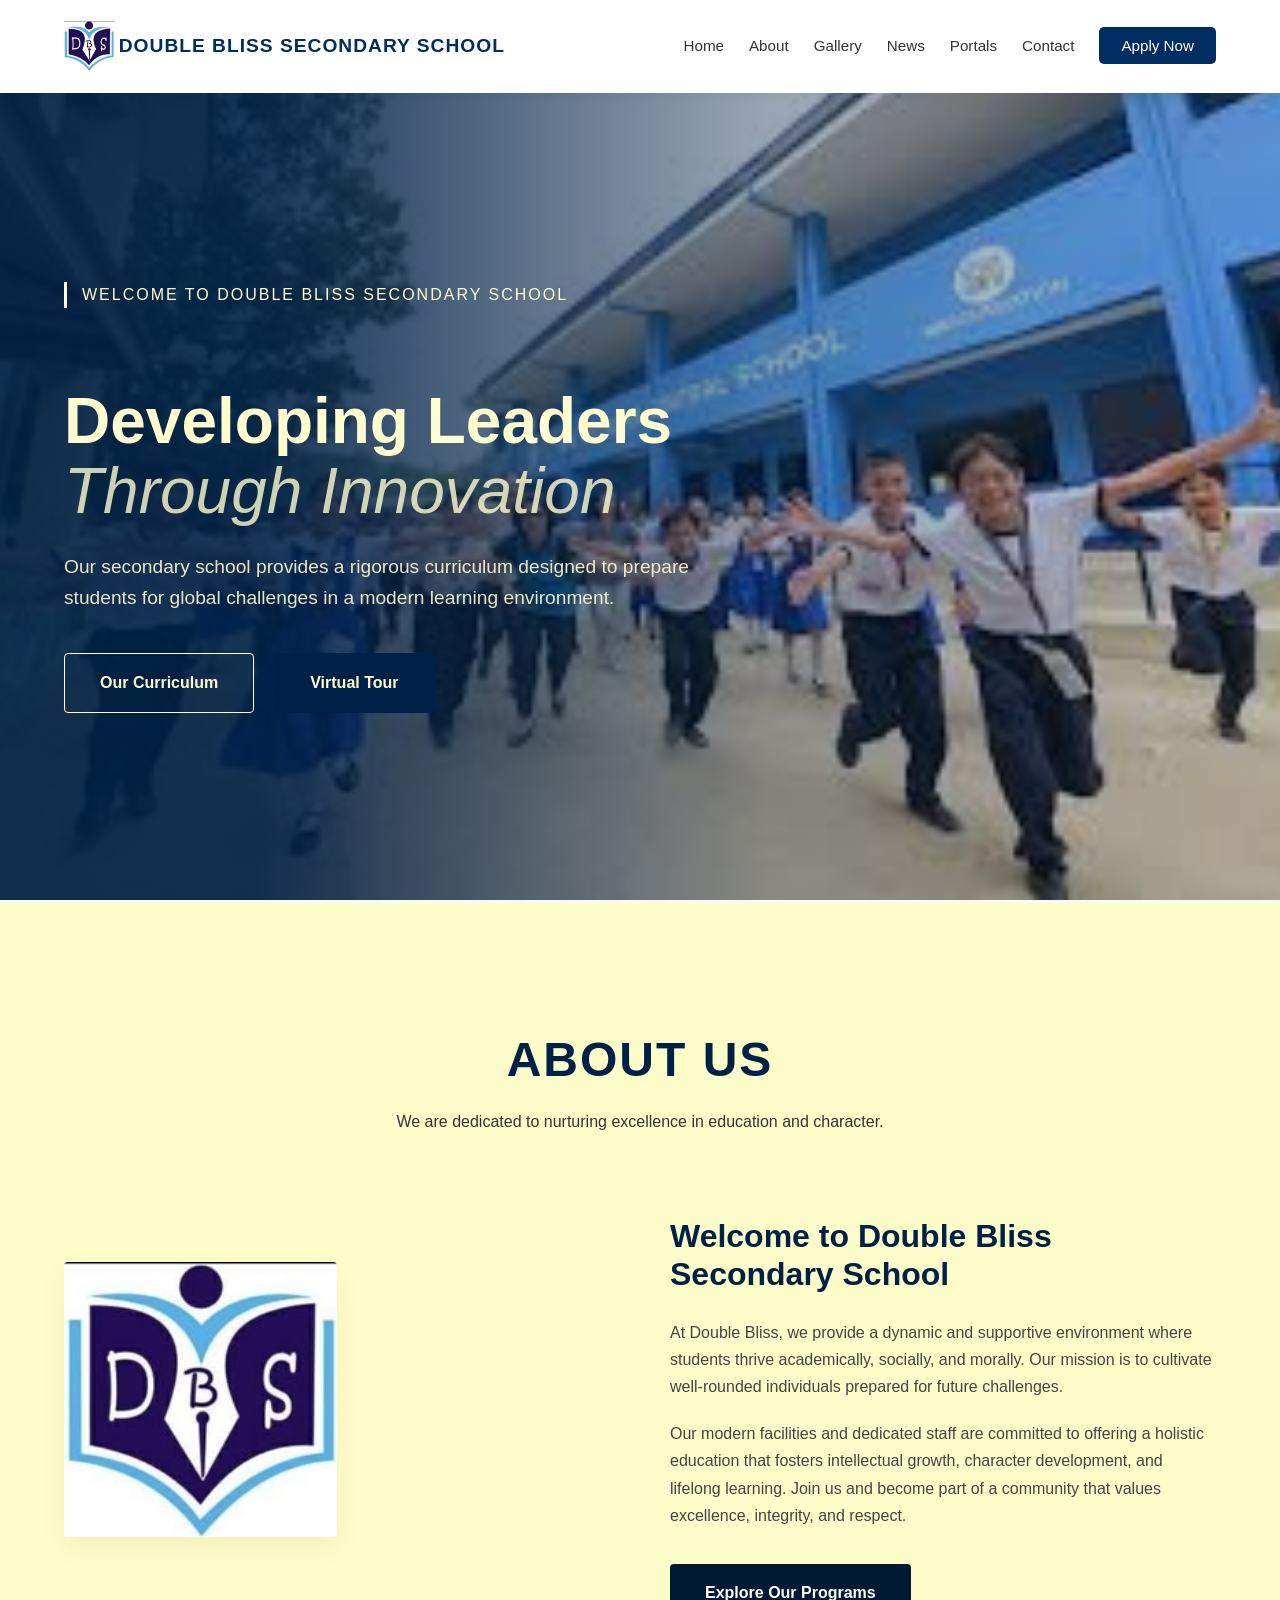
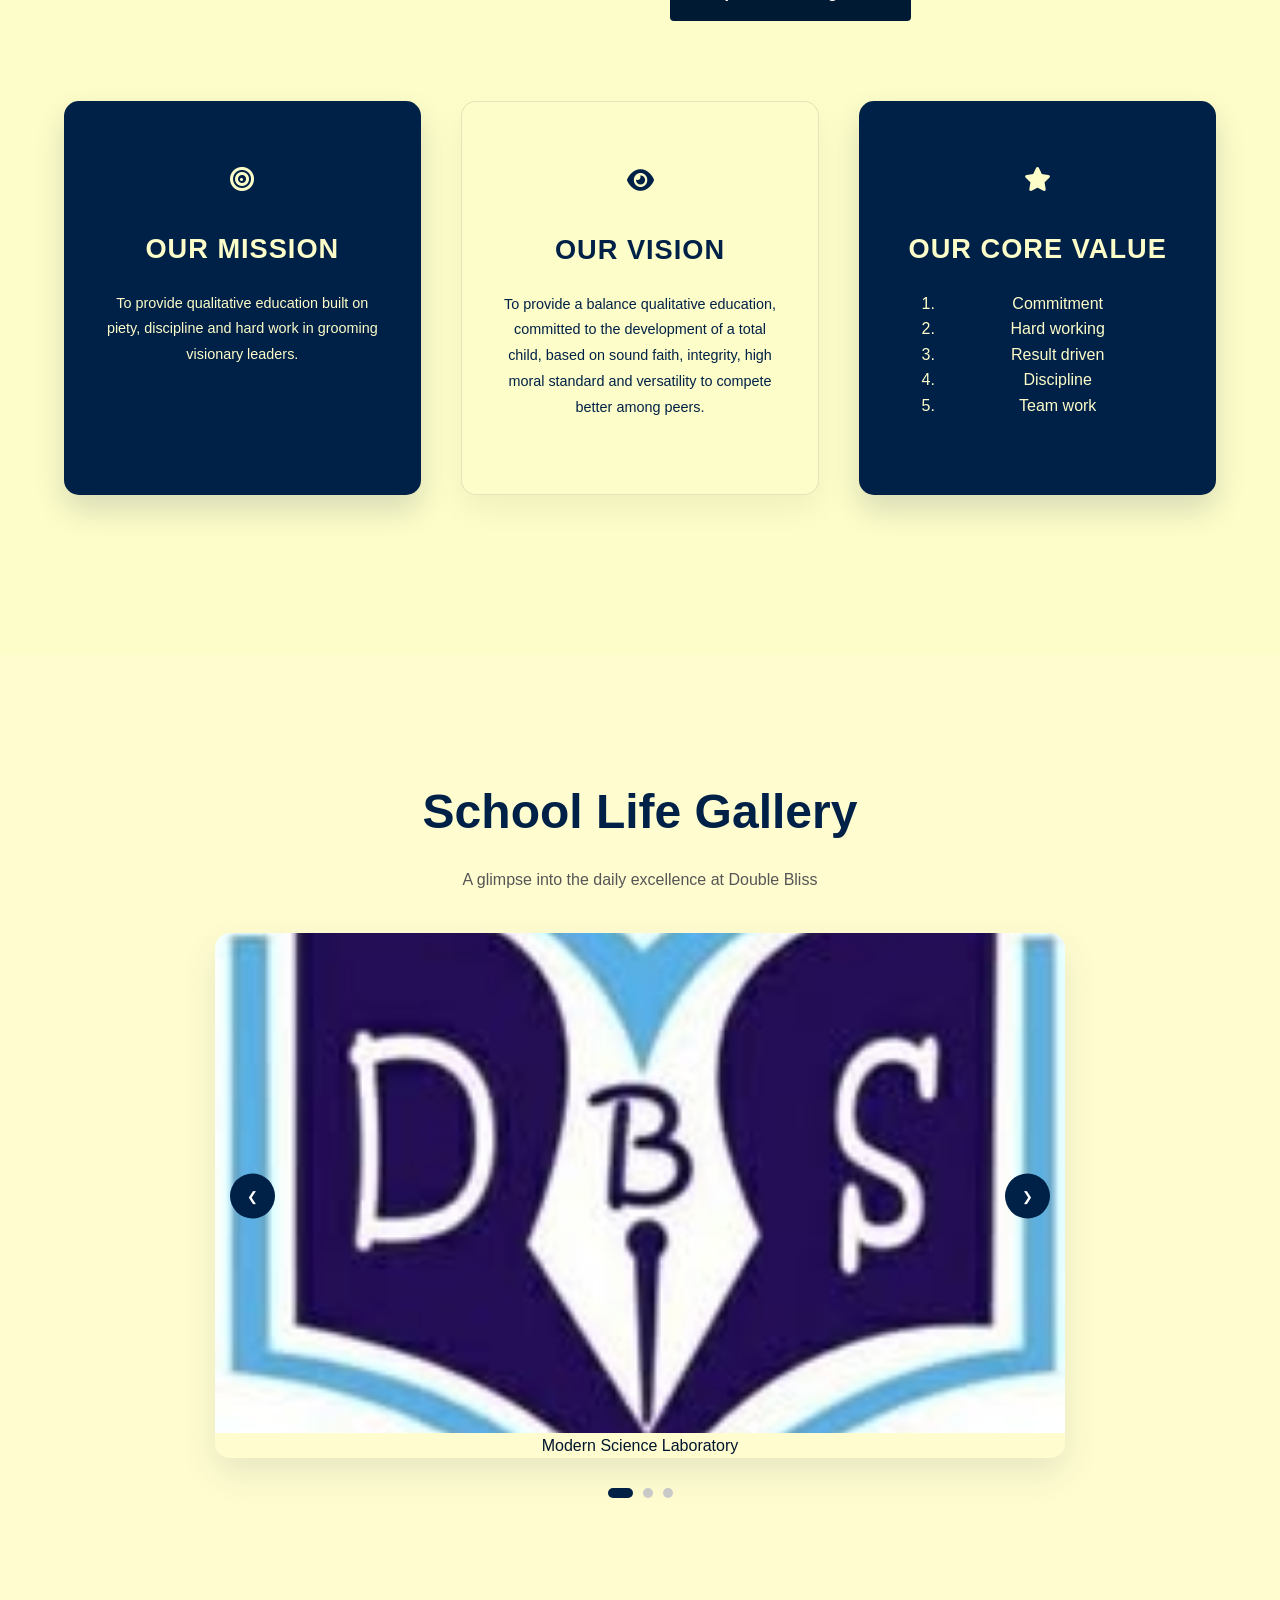
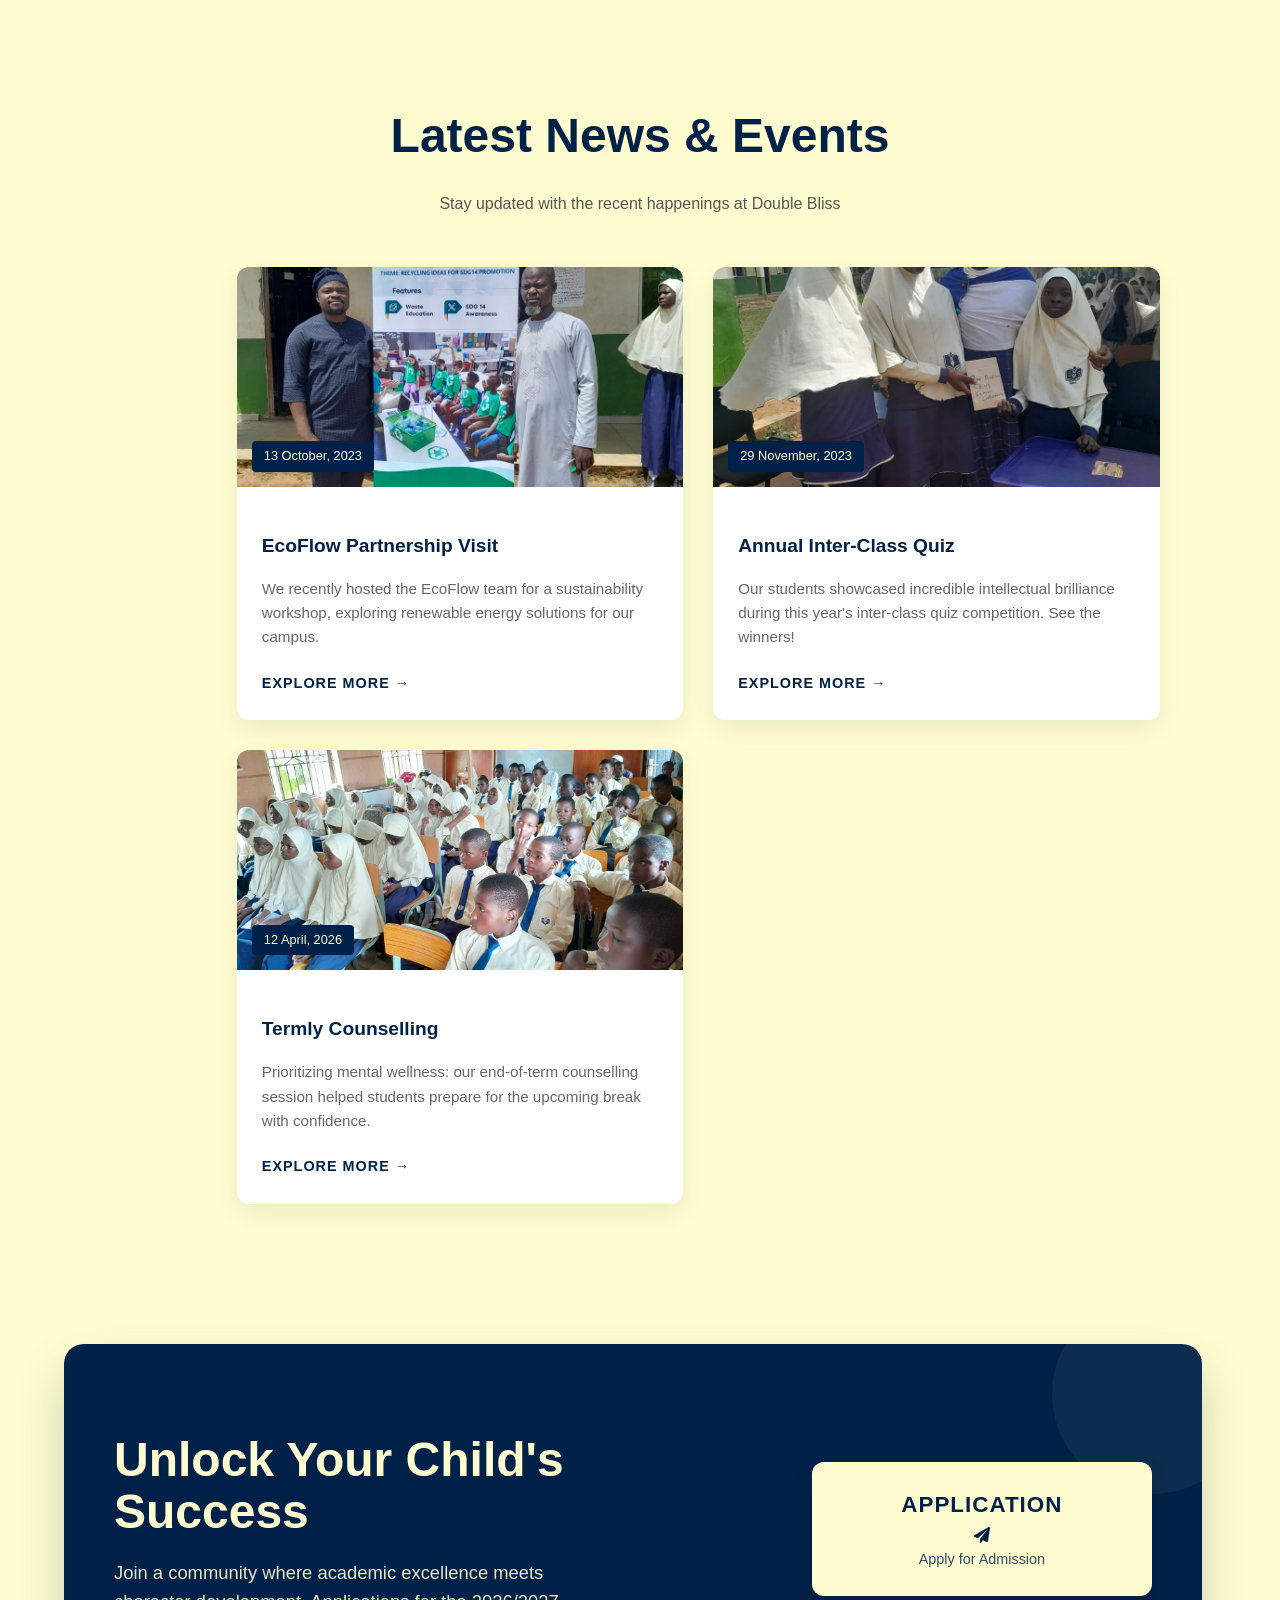
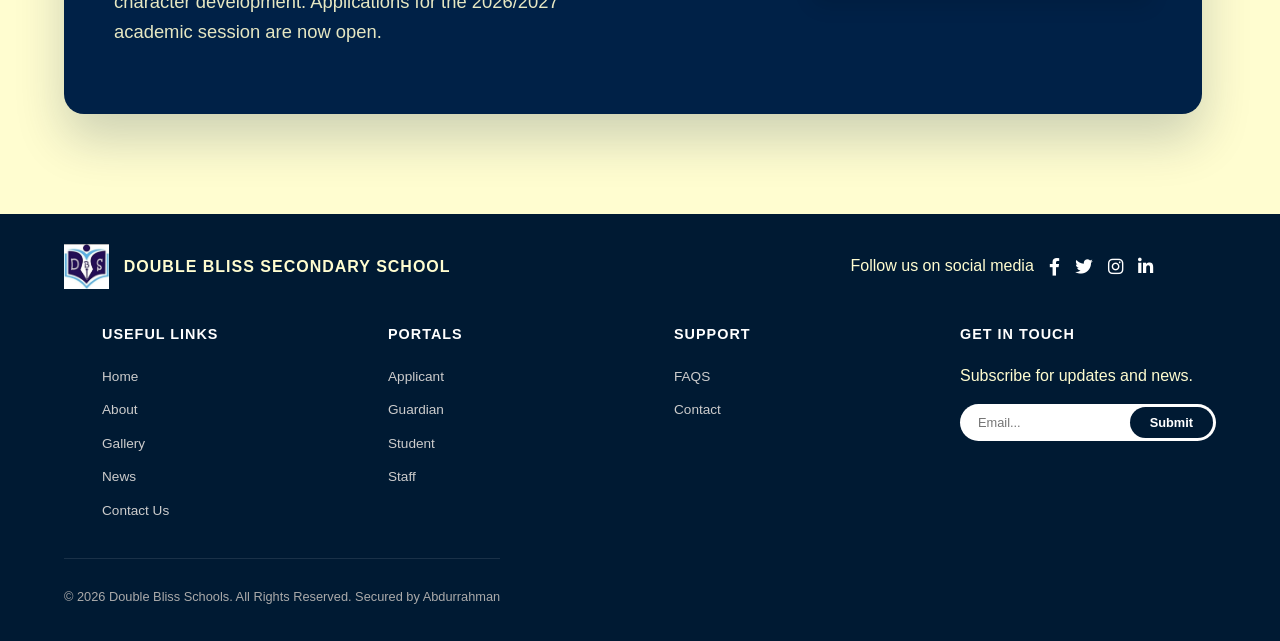
==== index.html @ 87b7193d "Refactor index.html structure and content Updated the HTML structure and content for the Double Blis" ====
<!DOCTYPE html>
<html lang="en">

<head>
    <meta charset="UTF-8">
    <meta name="viewport" content="width=device-width, initial-scale=1.0">
    <title>Double Bliss Secondary School</title>
    <link rel="shortcut icon" href="dbs-logo.jpg" type="image/x-icon">
    <link rel="stylesheet" href="style.css">
    <link rel="stylesheet" href="responsive.css">
    <link rel="stylesheet" href="https://cdnjs.cloudflare.com/ajax/libs/font-awesome/6.0.0/css/all.min.css">
</head>

<body>
    <div id="preloader">
    <div class="loader-content">
        <div class="logo-wrapper">
            <div class="loader-circle"></div>
            <img src="dbs-logo.png" alt="Double Bliss Logo" class="loader-logo">
        </div>
        <div class="loader-line"></div>
    </div>
    </div>
</div>
    <header class="main-header">
        <nav class="container">
            <div class="menu-toggle" id="mobile-menu">
                <i class="fas fa-bars"></i>
            </div>
            <div class="brand">
                <img src="dbs-logo.jpg" alt="School Logo" class="logo">
                <h1 class="school-name">DOUBLE BLISS SECONDARY SCHOOL</h1>
            </div>
            <ul class="nav-links">
                <li><a href="index.html">Home</a></li>
                <li><a href="about.html">About</a></li>
                <li><a href="gallery.html">Gallery</a></li>
                <li><a href="news.html">News</a></li>
                <li class="dropdown">
                    <a href="#" class="dropbtn">Portals <i class="arrow-down"></i></a>
                    <ul class="dropdown-content">
                        <li><a href="404.html">Student Portal</a></li>
                        <li><a href="404.html">Staff Portal</a></li>
                        <li><a href="404.html">Guardian Portal</a></li>
                    </ul>
                </li>
                <li><a href="contact.html">Contact</a></li>
                <li><a href="apply.html" class="apply-btn">Apply Now</a></li>
            </ul>
        </nav>
    </header>

    <section class="home-hero">
        <div class="hero-container">
            <div class="hero-text">
                <span class="sub-title">Welcome to Double Bliss Secondary School</span>
                <h1>Developing Leaders <br> <span>Through Innovation</span></h1>
                <p>Our secondary school provides a rigorous curriculum designed to prepare students for global
                    challenges in a modern learning environment.</p>
                <div class="hero-btns">
                    <a href="#" class="btn-outline">Our Curriculum</a>
                    <a href="#" class="btn-navy">Virtual Tour</a>
                </div>
            </div>
        </div>
    </section>

    <section class="about-section">
        <div class="about-header">
            <h2 class="about-title">ABOUT US</h2>
            <p class="about-tagline">We are dedicated to nurturing excellence in education and character.</p>
        </div>
        <div class="container">
            <div class="about-body">
                <div class="about-image-box">
                    <img src="dbs-logo.jpg" alt="Secondary School Campus" class="about-photo">
                </div>
                <div class="about-description">
                    <h3>Welcome to Double Bliss Secondary School</h3>
                    <p>At Double Bliss, we provide a dynamic and supportive environment where students thrive
                        academically, socially, and morally. Our mission is to cultivate well-rounded individuals
                        prepared for future challenges.</p>
                    <p>Our modern facilities and dedicated staff are committed to offering a holistic education that
                        fosters intellectual growth, character development, and lifelong learning. Join us and become
                        part of a community that values excellence, integrity, and respect.</p>
                    <a href="about.html" class="btn-explore-programs">Explore Our Programs</a>
                </div>
            </div>
        </div>

        <div class="mission-vision-wrapper">
            <div class="container">
                <div class="mv-grid">
                    <div class="mv-card mission">
                        <div class="mv-icon">
                            <i class="fas fa-bullseye"></i>
                        </div>
                        <h3>Our Mission</h3>
                        <p>To provide qualitative education built on piety, discipline and hard work
                            in grooming visionary leaders.</p>
                    </div>
                    <div class="mv-card vision">
                        <div class="mv-icon">
                            <i class="fas fa-eye"></i>
                        </div>
                        <h3>Our Vision</h3>
                        <p>
                            To provide a balance qualitative education, committed to the development of a total child,
                            based on sound faith, integrity, high moral standard and versatility to compete better
                            among peers.
                        </p>
                    </div>
                    <div class="mv-card core-value">
                        <div class="mv-icon">
                            <i class="fas fa-star"></i>
                        </div>
                        <h3>Our Core Value</h3>
                        <p>
                        <ol>
                            <li>Commitment</li>
                            <li>Hard working</li>
                            <li>Result driven</li>
                            <li>Discipline</li>
                            <li>Team work</li>
                        </ol>
                        </p>
                    </div>
                </div>
            </div>
        </div>
    </section>

    <section class="gallery-slider-wrapper">
        <div class="gallery-header">
            <h2>School Life Gallery</h2>
            <p>A glimpse into the daily excellence at Double Bliss</p>
        </div>
        <div class="container">
            <div class="slider-container">
                <button class="slider-btn prev" id="prevBtn">&#10094;</button>
                <button class="slider-btn next" id="nextBtn">&#10095;</button>
                <div class="slider-track">
                    <div class="slide-item">
                        <img src="dbs-logo.jpg" alt="Science Lab">
                        <div class="slide-caption">Modern Science Laboratory</div>
                    </div>
                    <div class="slide-item">
                        <img src="dbs-logo.jpg" alt="Library">
                        <div class="slide-caption">Well-Equipped Resource Center</div>
                    </div>
                    <div class="slide-item">
                        <img src="dbs-logo.jpg" alt="Science Lab">
                        <div class="slide-caption">Modern Science Laboratory</div>
                    </div>
                    <div class="slide-item">
                        <img src="dbs-logo.jpg" alt="Science Lab">
                        <div class="slide-caption">Modern Science Laboratory</div>
                    </div>
                    <div class="slide-item">
                        <img src="dbs-logo.jpg" alt="Science Lab">
                        <div class="slide-caption">Modern Science Laboratory</div>
                    </div>
                </div>
            </div>
        </div>
        <div class="slider-dots">
            <span class="dot active"></span>
            <span class="dot"></span>
            <span class="dot"></span>
        </div>
    </section>

    <section class="news-section">
        <div class="news-header">
            <h2>Latest News & Events</h2>
            <p>Stay updated with the recent happenings at Double Bliss</p>
        </div>
        <div class="container">
            <div class="news-grid">
                <div class="news-card">
                    <div class="news-image">
                        <img src="ecoflow-visit.jpg" alt="EcoFlow Visit">
                        <span class="news-date">13 October, 2023</span>
                    </div>
                    <div class="news-content">
                        <h3>EcoFlow Partnership Visit</h3>
                        <p>We recently hosted the EcoFlow team for a sustainability workshop, exploring renewable energy
                            solutions for our campus.</p>
                        <a href="news-single.html" class="news-btn">Explore More</a>
                    </div>
                </div>
                <div class="news-card">
                    <div class="news-image">
                        <img src="quiz-comp.jpg" alt="Quiz Competition">
                        <span class="news-date">29 November, 2023</span>
                    </div>
                    <div class="news-content">
                        <h3>Annual Inter-Class Quiz</h3>
                        <p>Our students showcased incredible intellectual brilliance during this year's inter-class quiz
                            competition. See the winners!</p>
                        <a href="news-single-quiz.html" class="news-btn">Explore More</a>
                    </div>
                </div>
                <div class="news-card">
                    <div class="news-image">
                        <img src="counselling.jpg" alt="Counselling Session">
                        <span class="news-date">12 April, 2026</span>
                    </div>
                    <div class="news-content">
                        <h3>Termly Counselling</h3>
                        <p>Prioritizing mental wellness: our end-of-term counselling session helped students prepare for
                            the upcoming break with confidence.</p>
                        <a href="news-single-cons.html" class="news-btn">Explore More</a>
                    </div>
                </div>
            </div>
        </div>
    </section>

    <section class="apply-cta-section">
        <div class="container">
            <div class="cta-flex-card">
                <div class="cta-text">
                    <h2>Unlock Your Child's Success</h2>
                    <p>Join a community where academic excellence meets character development. Applications for the
                        2026/2027 academic session are now open.</p>
                </div>
                <div class="cta-action">
                    <a href="apply.html" class="btn-apply-now">
                        <span class="btn-label">Application</span>
                        <span class="btn-icon"><i class="fas fa-paper-plane"></i></span>
                        <div class="btn-subtext">Apply for Admission</div>
                    </a>
                </div>
            </div>
        </div>
    </section>

    <footer class="main-footer">
        <div class="container">
            <div class="footer-top">
                <div class="footer-brand">
                    <img src="dbs-logo.jpg" alt="DBS Logo">
                    <span>DOUBLE BLISS SECONDARY SCHOOL</span>
                </div>
                <div class="footer-socials">
                    <span>Follow us on social media</span>
                    <div class="social-links">
                        <a href="#"><i class="fab fa-facebook-f"></i></a>
                        <a href="#"><i class="fab fa-twitter"></i></a>
                        <a href="#"><i class="fab fa-instagram"></i></a>
                        <a href="#"><i class="fab fa-linkedin-in"></i></a>
                    </div>
                </div>
            </div>
        </div>

        <div class="container">
            <hr class="footer-line">

            <div class="footer-grid">
                <div class="footer-col">
                    <h4>USEFUL LINKS</h4>
                    <ul>
                        <li><a href="index.html">Home</a></li>
                        <li><a href="about.html">About</a></li>
                        <li><a href="gallery.html">Gallery</a></li>
                        <li><a href="news.html">News</a></li>
                        <li><a href="contact.html">Contact Us</a></li>
                    </ul>
                </div>
                <div class="footer-col">
                    <h4>PORTALS</h4>
                    <ul>
                        <li><a href="apply.html">Applicant</a></li>
                        <li><a href="404.html">Guardian</a></li>
                        <li><a href="404.html">Student</a></li>
                        <li><a href="404.html">Staff</a></li>
                    </ul>
                </div>
                <div class="footer-col">
                    <h4>SUPPORT</h4>
                    <ul>
                        <li><a href="faqs.html">FAQS</a></li>
                        <li><a href="contact.html">Contact</a></li>
                    </ul>
                </div>
                <div class="footer-col newsletter">
                    <h4>GET IN TOUCH</h4>
                    <p>Subscribe for updates and news.</p>
                    <form class="subscribe-form">
                        <input type="email" placeholder="Email...">
                        <button type="submit">Submit</button>
                    </form>
                </div>
            </div>
        </div>
        <div class="container">
            <div class="footer-bottom">
                <p>&copy; 2026 Double Bliss Schools. All Rights Reserved. Secured by Abdurrahman</p>
            </div>
        </div>
    </footer>
    <script src="script.js"></script>
</body>

</html>
---- style.css ----
/* --- PRELOADER STYLES --- */
#preloader {
    position: fixed;
    top: 0;
    left: 0;
    width: 100%;
    height: 100vh;
    background-color: #002147; /* Your Navy Blue */
    display: flex;
    justify-content: center;
    align-items: center;
    z-index: 9999; /* Higher than everything else */
    transition: opacity 0.5s ease, visibility 0.5s ease;
}

.loader-content {
    text-align: center;
}

.loader-logo {
    width: 120px; /* Adjust based on your logo shape */
    margin-bottom: 20px;
    animation: pulseLogo 2s infinite ease-in-out;
}

.loader-line {
    width: 100px;
    height: 3px;
    background: #fdfae5; /* Your Cream Color */
    margin: 0 auto;
    position: relative;
    overflow: hidden;
    border-radius: 5px;
}

.loader-line::after {
    content: '';
    position: absolute;
    left: -100%;
    width: 100%;
    height: 100%;
    background: #fff;
    animation: loadingLine 1.5s infinite;
}

/* Animations */
@keyframes pulseLogo {
    0%, 100% { transform: scale(1); opacity: 0.8; }
    50% { transform: scale(1.1); opacity: 1; }
}

@keyframes loadingLine {
    0% { left: -100%; }
    100% { left: 100%; }
}

/* Class to hide preloader */
.loader-fade-out {
    opacity: 0;
    visibility: hidden;
}

:root {
    --navy-blue: #002147;
    /* Oxford Navy - Deep and Academic */
    --cream: #FFFDD0;
    /* Classic Cream - Warm and soft */
    --off-white: #F9F9F7;
    /* Slightly lighter cream for contrast sections */
    --text-dark: #00152e;
    /* Deepest navy for readable text */
    --transition: all 0.7s ease;
}

/* Global Body Styling */
body {
    margin: 0;
    padding: 0;
    font-family: 'Poppins', sans-serif;
    /* Clean, modern font */
    background-color: var(--off-white);
    color: var(--text-dark);
    line-height: 1.6;
    overflow-x: hidden;
}

/* Header & Nav Styling */
.main-header {
    background: #fff;
    padding: 15px 0;
    box-shadow: 0 4px 12px rgba(0, 0, 0, 0.05);
    position: sticky;
    top: 0;
    z-index: 1000;
}

.container {
    width: 90%;
    max-width: 1400px;
    margin: 0 auto;
    display: flex;
    justify-content: space-between;
    /* This pushes brand left and nav right */
    align-items: center;
}

.menu-toggle {
    display: none;
}

.brand {
    display: flex;
    align-items: center;
    gap: 5px;
    /* Space between logo and name */
}

.logo {
    height: 50px;
    /* Adjust based on your logo design */
    width: auto;
}

.school-name {
    font-size: 1.2rem;
    font-weight: 700;
    color: #002D62;
    /* Example Secondary School Navy */
    letter-spacing: 1px;
}

/* Nav Links */
.nav-links {
    display: flex;
    list-style: none;
    align-items: center;
    gap: 25px;
}

.nav-links li a {
    text-decoration: none;
    color: #333;
    font-weight: 500;
    font-size: 0.95rem;
    transition: 0.3s;
}

.nav-links li a:hover {
    color: #2c13bb;
    /* Accent color hover */
}

/* Dropdown Logic */
.dropdown {
    position: relative;
}

.dropdown-content {
    display: none;
    position: absolute;
    top: 100%;
    left: 0;
    background-color: #fff;
    min-width: 180px;
    box-shadow: 0px 8px 16px rgba(0, 0, 0, 0.1);
    padding: 10px 0;
    border-radius: 4px;
}

.dropdown-content li a {
    padding: 10px 20px;
    display: block;
}

.dropdown:hover .dropdown-content {
    display: block;
}

/* Apply Button Styling */
.apply-btn {
    background: #002D62;
    color: #fff !important;
    padding: 10px 22px;
    border-radius: 5px;
    transition: 0.3s;
}

.apply-btn:hover {
    background: #1900ff;
}

/* --- HOME HERO SECTION --- */
.home-hero {
    height: 90vh;
    /* This gradient makes the left side darker for text readability */
    background: linear-gradient(to right,
            rgba(0, 33, 71, 0.9) 20%,
            rgba(0, 33, 71, 0.4) 60%,
            rgba(0, 33, 71, 0.2) 100%),
        url('sec-campus.jpg');
    /* Replace with your image path */

    background-size: cover;
    background-position: center;
    background-attachment: fixed;
    /* Optional: Creates a parallax scroll effect */
    display: flex;
    align-items: center;
    color: var(--cream);
}

.hero-container {
    width: 90%;
    max-width: 1400px;
    margin: 0 auto;
}

.hero-text {
    max-width: 750px;
    /* Optional: subtle animation when page loads */
    animation: fadeInUp 1s ease-out;
}

.sub-title {
    text-transform: uppercase;
    letter-spacing: 2px;
    font-size: 1rem;
    color: var(--cream);
    border-left: 3px solid var(--cream);
    padding-left: 15px;
    margin-bottom: 25px;
    display: inline-block;
}

.hero-text h1 {
    font-size: clamp(2rem, 6vw, 4rem);
    line-height: 1.1;
    margin-bottom: 25px;
    font-weight: 700;
}

.hero-text h1 span {
    font-weight: 300;
    font-style: italic;
    color: var(--cream);
    opacity: 0.8;
}

.hero-text p {
    font-size: 1.2rem;
    margin-bottom: 40px;
    max-width: 85%;
    color: rgba(255, 253, 208, 0.9);
    /* Cream with slight transparency */
}

/* --- BUTTONS --- */
.hero-btns {
    display: flex;
    gap: 20px;
}

.btn-navy {
    background-color: var(--navy-blue);
    color: var(--cream);
    padding: 16px 35px;
    text-decoration: none;
    font-weight: 600;
    border-radius: 4px;
    border: 1px solid var(--navy-blue);
    transition: var(--transition);
}

.btn-navy:hover {
    background-color: transparent;
    border-color: var(--cream);
    color: var(--cream);
    transform: translateY(-3px);
}

.btn-outline {
    background-color: transparent;
    color: var(--cream);
    padding: 16px 35px;
    text-decoration: none;
    font-weight: 600;
    border-radius: 4px;
    border: 1px solid var(--cream);
    transition: var(--transition);
}

.btn-outline:hover {
    background-color: var(--cream);
    color: var(--navy-blue);
    transform: translateY(-3px);
}

/* --- KEYFRAME ANIMATION --- */
@keyframes fadeInUp {
    from {
        opacity: 0;
        transform: translateY(30px);
    }

    to {
        opacity: 1;
        transform: translateY(0);
    }
}

/* Mobile Adjustments */
@media (max-width: 768px) {
    .home-hero {
        text-align: center;
        background: linear-gradient(rgba(0, 33, 71, 0.8), rgba(0, 33, 71, 0.8)),
            url('sec-campus.jpg');
    }

    .hero-container {
        justify-content: center;
    }

    .hero-text p {
        max-width: 100%;
    }

    .hero-btns {
        justify-content: center;
        flex-direction: column;
    }
}

/* --- ABOUT SECTION (TOP-BOTTOM LAYOUT) --- */
.about-section {
    padding: 80px 0;
    background-color: #fdfdc9;
    /* Cream Background */
    color: #002147;
    /* Navy Blue Text */
}

.container {
    width: 90%;
    max-width: 1300px;
    margin: 0 auto;
}

/* --- Top Portion Styles --- */
.about-header {
    text-align: center;
    margin-bottom: 50px;
    /* Space between header and body */
}

.about-title {
    font-size: 3rem;
    font-weight: 900;
    letter-spacing: 2px;
    margin-bottom: 10px;
}

.about-tagline {
    font-size: 1rem;
    color: #333;
    max-width: 600px;
    margin: 0 auto;
}

/* --- Bottom Portion Styles (The Grid) --- */
.about-body {
    display: flex;
    align-items: center;
    /* Vertically aligns image and text */
    gap: 60px;
    /* Space between image and text */
}

.about-image-box {
    flex: 1;
}

.about-photo {
    width: 50%;
    height: auto;
    border-radius: 4px;
    box-shadow: 0 10px 30px rgba(0, 0, 0, 0.05);
}

.about-description {
    flex: 1;
}

.about-description h3 {
    font-size: 2rem;
    font-weight: 800;
    margin-bottom: 25px;
    line-height: 1.2;
}

.about-description p {
    font-size: 1rem;
    line-height: 1.7;
    margin-bottom: 20px;
    color: #444;
}

/* --- Button Styling --- */
.btn-explore-programs {
    display: inline-block;
    padding: 16px 35px;
    background-color: #001a33;
    /* Dark Navy */
    color: #ffffff;
    text-decoration: none;
    font-weight: 600;
    border-radius: 4px;
    margin-top: 15px;
    transition: background-color 0.3s ease;
}

.btn-explore-programs:hover {
    background-color: #003366;
}

/* --- Responsiveness --- */
@media (max-width: 992px) {
    .about-body {
        flex-direction: column;
        text-align: center;
    }

    .about-title {
        font-size: 2.5rem;
    }
}

/* --- MISSION & VISION DIV --- */
.mission-vision-wrapper {
    padding: 80px 0;
}

.mv-grid {
    display: flex;
    gap: 40px;
    /* This creates the space between the two cards */
    justify-content: center;
}

.mv-card {
    flex: 1;
    padding: 60px 40px;
    text-align: center;
    border-radius: 15px;
    /* Rounded corners for individual cards */
    transition: transform 0.3s ease, box-shadow 0.3s ease;
}

/* Mission - Navy Style */
.mission {
    background-color: #002147;
    /* Navy Blue */
    color: #fdfdc9;
    /* Cream Text */
    box-shadow: 0 15px 30px rgba(0, 33, 71, 0.15);
}

/* Vision - Cream Style */
.vision {
    background-color: #fdfdc9;
    /* Cream Background */
    color: #002147;
    /* Navy Text */
    box-shadow: 0 15px 30px rgba(0, 0, 0, 0.05);
    border: 1px solid rgba(0, 33, 71, 0.1);
    /* Subtle border for definition */
}

/* Core Value - Accent Style */
.core-value {
    background-color: #002147;
    /* Navy Blue */
    color: #fdfdc9;
    /* Cream Text */
    box-shadow: 0 15px 30px rgba(0, 33, 71, 0.15);
}

.core-value p ol li {
    list-style: none;
}

.mv-icon {
    font-size: 1.5rem;
    margin-bottom: 25px;
}

.mv-card h3 {
    font-size: 1.7rem;
    font-weight: 800;
    text-transform: uppercase;
    margin-bottom: 20px;
    letter-spacing: 1px;
}

.mv-card p {
    font-size: 0.9rem;
    line-height: 1.8;
    max-width: 450px;
    margin: 0 auto;
}

/* Hover Effect for "High Modern" Feel */
.mv-card:hover {
    transform: translateY(-10px);
    box-shadow: 0 20px 40px rgba(0, 0, 0, 0.12);
}

/* Responsive: Stack them on mobile */
@media (max-width: 992px) {
    .mv-grid {
        flex-direction: column;
        gap: 30px;
    }

    .mv-card {
        padding: 40px 25px;
    }
}

/* --- GALLERY SECTION RE-DESIGN --- */
.gallery-slider-wrapper {
    padding: 80px 0;
    background-color: var(--cream);
    text-align: center;
    /* Centers everything inside */
}

.gallery-header {
    margin-bottom: 40px;
    /* Space above the image */
}

.gallery-header h2 {
    font-size: 3rem;
    color: var(--navy-blue);
    font-weight: 800;
    margin-bottom: 10px;
}

.gallery-header p {
    font-size: 1rem;
    color: #555;
}

/* Slider - Now in the Middle */
.slider-container {
    position: relative;
    max-width: 850px;
    /* Adjust to your preferred image width */
    margin: 0 auto;
    /* Centers the image block */
    overflow: hidden;
    border-radius: 15px;
    box-shadow: 0 15px 35px rgba(0, 33, 71, 0.1);
}

.slider-track {
    display: flex;
    transition: transform 0.6s cubic-bezier(0.45, 0, 0.55, 1);
}

.slide-item {
    min-width: 100%;
}

.slide-item img {
    width: 100%;
    height: 500px;
    /* Keep height consistent */
    object-fit: cover;
    display: block;
}

/* Dots - Now at the Bottom */
.slider-dots {
    margin-top: 30px;
    /* Space below the image */
    display: flex;
    justify-content: center;
    gap: 10px;
}

.dot {
    height: 10px;
    width: 10px;
    background-color: #ccc;
    border-radius: 50%;
    display: inline-block;
    cursor: pointer;
    transition: all 0.3s ease;
}

.dot.active {
    background-color: var(--navy-blue);
    width: 25px;
    /* Premium pill shape */
    border-radius: 10px;
}

/* Buttons Styling */
.slider-btn {
    position: absolute;
    top: 50%;
    transform: translateY(-50%);
    background-color: var(--navy-blue);
    color: #fff;
    border: none;
    width: 45px;
    height: 45px;
    border-radius: 50%;
    cursor: pointer;
    z-index: 10;
    transition: 0.3s;
    display: flex;
    align-items: center;
    justify-content: center;
}

.slider-btn:hover {
    background-color: #003366;
    transform: translateY(-50%) scale(1.1);
}

.prev {
    left: 15px;
}

.next {
    right: 15px;
}


/* --- NEWS SECTION --- */
.news-section {
    padding: 80px 0;
    background-color: var(--cream);
}

.news-header {
    text-align: center;
    margin-bottom: 50px;
}

.news-header h2 {
    font-size: 3rem;
    color: var(--navy-blue);
    font-weight: 800;
    margin-bottom: 10px;
}

.news-header p {
    font-size: 1rem;
    color: #555;
}

.news-grid {
    display: grid;
    align-items: center;
    grid-template-columns: repeat(auto-fit, minmax(290px, 1fr));
    gap: 20px;
    padding-left: 15%;
}

.news-card {
    background: #fff;
    border-radius: 12px;
    overflow: hidden;
    box-shadow: 0 10px 25px rgba(0, 33, 71, 0.08);
    transition: transform 0.5s ease;
}

.news-card:hover {
    transform: translateY(-10px);
}

.news-image {
    position: relative;
    height: 220px;
}

.news-image img {
    width: 100%;
    height: 100%;
    object-fit: cover;
}

.news-date {
    position: absolute;
    bottom: 15px;
    left: 15px;
    background-color: var(--navy-blue);
    color: var(--cream);
    padding: 5px 12px;
    font-size: 0.8rem;
    border-radius: 4px;
}

.news-content {
    padding: 25px;
}

.news-content h3 {
    font-size: 1.2rem;
    color: var(--navy-blue);
    margin-bottom: 15px;
}

.news-content p {
    font-size: 0.95rem;
    color: #666;
    margin-bottom: 20px;
    line-height: 1.6;
}

/* Explore More Button */
.news-btn {
    display: inline-block;
    color: var(--navy-blue);
    text-decoration: none;
    font-weight: 700;
    font-size: 0.9rem;
    text-transform: uppercase;
    letter-spacing: 1px;
    position: relative;
    transition: 0.3s;
}

.news-btn::after {
    content: ' →';
    /* Adds the arrow */
    transition: 0.3s;
}

.news-btn:hover {
    letter-spacing: 2px;
}

/* --- APPLY CTA SECTION --- */
.apply-cta-section {
    padding: 60px 0 100px 0;
    background-color: var(--cream);
    width: 100%;
}

.cta-flex-card {
    background-color: var(--navy-blue);
    border-radius: 20px;
    padding: 50px;
    display: flex;
    align-items: center;
    justify-content: space-between;
    gap: 40px;
    color: var(--cream);
    box-shadow: 0 25px 50px rgba(0, 33, 71, 0.2);
    position: relative;
    overflow: hidden;
}

/* Decorative Circle in Background */
.cta-flex-card::before {
    content: '';
    position: absolute;
    top: -50px;
    right: -50px;
    width: 200px;
    height: 200px;
    background: rgba(255, 253, 208, 0.05);
    border-radius: 50%;
}

.cta-text {
    flex: 1.5;
}

.cta-text h2 {
    font-size: 3rem;
    font-weight: 800;
    margin-bottom: 15px;
    line-height: 1.1;
}

.cta-text p {
    font-size: 1.15rem;
    opacity: 0.9;
    max-width: 500px;
}

.cta-action {
    flex: 1;
    display: flex;
    justify-content: flex-end;
}

/* The "Apply" Button Design */
.btn-apply-now {
    background-color: var(--cream);
    color: var(--navy-blue);
    padding: 25px 45px;
    text-decoration: none;
    border-radius: 12px;
    text-align: center;
    transition: all 0.3s ease;
    display: block;
    min-width: 250px;
    box-shadow: 0 10px 20px rgba(0, 0, 0, 0.1);
}

.btn-label {
    display: block;
    font-size: 1.4rem;
    font-weight: 800;
    text-transform: uppercase;
    letter-spacing: 1px;
}

.btn-subtext {
    font-size: 0.9rem;
    font-weight: 500;
    opacity: 0.8;
}

.btn-apply-now:hover {
    transform: scale(1.05);
    background-color: #fff;
    box-shadow: 0 15px 30px rgba(0, 0, 0, 0.2);
}

/* --- MAIN FOOTER --- */
.main-footer {
    /* Reduced top padding from 60px to 30px to shrink height */
    padding: 30px 0 20px 0;
    background-color: #001a33;
    color: #FFFDD0;
}

.footer-top {
    display: flex;
    justify-content: space-between;
    /* Pushes brand left and socials right */
    align-items: center;
    margin-bottom: 15px;
    /* Reduced margin */
    gap: 400px;
}

.footer-brand {
    display: flex;
    align-items: center;
    gap: 15px;
}

/* Updated selector to match your HTML <img> tag */
.footer-brand img {
    height: 45px;
    /* Reduced from 60px to help height */
}

.footer-brand span {
    font-size: 1rem;
    /* Slightly smaller to keep it sleek */
    font-weight: 800;
    letter-spacing: 1px;
}

.footer-socials {
    display: flex;
    align-items: left;
    gap: 15px;
}

/* Updated selector to match your HTML class 'social-links' */
.social-links {
    display: flex;
    gap: 15px;
}

.social-links a {
    color: #ffffff;
    font-size: 1.1rem;
    transition: 0.3s;
}

.social-links a:hover {
    color: #FFFDD0;
}

/* Reduced spacing around the horizontal line */
.footer-line {
    border: 0;
    border-top: 1px solid rgba(255, 255, 255, 0.2);
    margin: 10px 0 25px 0;
}

/* Link Columns */
.footer-grid {
    display: grid;
    grid-template-columns: repeat(4, 1fr);
    gap: 30px;
}

.footer-col h4 {
    font-size: 0.9rem;
    font-weight: 700;
    margin-bottom: 15px;
    letter-spacing: 1px;
    color: #ffffff;
}

.footer-col ul {
    list-style: none;
    padding: 0;
}

.footer-col ul li {
    margin-bottom: 8px;
    /* Reduced from 12px */
}

.footer-col ul li a {
    text-decoration: none;
    color: #cccccc;
    font-size: 0.85rem;
    transition: 0.3s;
}

/* Newsletter Form - Updated to match your HTML classes */
.subscribe-form {
    display: flex;
    background: #fff;
    padding: 3px;
    border-radius: 30px;
    margin-top: 10px;
    max-width: 250px;
    /* Prevents form from being too wide */
}

.subscribe-form input {
    border: none;
    padding: 8px 15px;
    flex: 1;
    border-radius: 30px;
    outline: none;
    font-size: 0.8rem;
    width: 100%;
}

.subscribe-form button {
    background-color: #001a33;
    color: #fff;
    border: none;
    padding: 8px 20px;
    border-radius: 25px;
    font-weight: 600;
    cursor: pointer;
    font-size: 0.8rem;
}

/* Bottom Copyright Section */
.footer-bottom {
    margin-top: 20px;
    padding-top: 15px;
    border-top: 1px solid rgba(255, 255, 255, 0.1);
    text-align: center;
    font-size: 0.8rem;
    color: #aaaaaa;
}

.footer-bottom a {
    color: #aaaaaa;
    text-decoration: none;
    font-weight: 500;
    text-align: center;
}



/* --- ABOUT PAGE --- */

/* --- HERO SECTION --- */
.page-hero {
    background: linear-gradient(rgba(0, 33, 71, 0.8), rgba(0, 33, 71, 0.8)), url('../assets/hero-bg.jpg');
    background-size: cover;
    background-position: center;
    padding: 100px 0;
    text-align: center;
    color: var(--cream);
}

.page-hero h1 {
    font-size: 3.5rem;
    font-weight: 900;
    text-transform: uppercase;
}

/* --- STORY SECTION --- */
.our-story {
    padding: 80px 0;
    background-color: var(--white);
}

.story-grid {
    display: flex;
    align-items: center;
    gap: 50px;
}

.story-text .sub-title {
    color: #1e6edb;
    font-weight: 700;
    text-transform: uppercase;
    display: block;
    margin-bottom: 10px;
}

.story-text h2 {
    color: var(--navy);
    font-size: 2.5rem;
    margin-bottom: 20px;
}

.story-image img {
    width: 100%;
    border-radius: 20px;
    box-shadow: 20px 20px 0px var(--cream);
    /* Modern offset border effect */
}

/* --- MVV CARDS (3 Columns) --- */
.mvv-wrapper {
    padding: 80px 0;
    background-color: var(--cream);
}

.mvv-grid {
    display: flex;
    gap: 30px;
}

.mvv-card {
    flex: 1;
    padding: 50px 30px;
    text-align: center;
    border-radius: 15px;
    background: var(--navy);
    color: var(--white);
    transition: 0.3s;
}

.mvv-card.vision {
    background: var(--white);
    color: var(--navy);
    border: 1px solid rgba(0, 33, 71, 0.1);
}

/* --- PRINCIPAL'S MESSAGE --- */
.principal-message {
    padding: 80px 0;
}

.message-card {
    display: flex;
    background: var(--navy);
    color: var(--white);
    border-radius: 25px;
    overflow: hidden;
}

.principal-photo {
    flex: 1;
}

.principal-photo img {
    width: 100%;
    height: 100%;
    object-fit: cover;
}

.message-text {
    flex: 1.5;
    padding: 60px;
}

.principal-name {
    display: block;
    margin-top: 20px;
    font-weight: 700;
    color: var(--navy-blue);
}




/* --- Optimized Gallery Layout --- */
/* Add this to your style.css */

.gallery-hero {
    padding: 100px 0;
    /* Ensures the Navy banner itself is tall enough */
    text-align: center;
    margin-bottom: 50px;
    /* This creates the gap between the Navy bar and the images */
}

.gallery-main {
    padding: 60px 0;
    /* Adds internal space so images don't touch the edges */
}

.gallery-masonry {
    column-count: 3;
    /* Number of columns on desktop */
    column-gap: 20px;
    width: 100%;
}

.gallery-box {
    display: inline-block;
    /* Crucial for column layout */
    width: 100%;
    margin-bottom: 20px;
    /* Spacing between rows */
    position: relative;
    overflow: hidden;
    border-radius: 15px;
    break-inside: avoid;
    /* Prevents images from splitting across columns */
}

/* You can remove the .tall and .wide grid-span rules as columns 
   handle height automatically based on the image's natural ratio */
.gallery-masonry {
    display: grid;
    grid-template-columns: repeat(auto-fit, minmax(300px, 1fr));
    grid-auto-rows: 300px;
    /* Make rows square for better alignment */
    gap: 20px;
    /* grid-auto-flow: dense;  <-- REMOVE THIS to keep original order */
}

.gallery-box img {
    width: 100%;
    height: 100%;
    object-fit: cover;
    /* This ensures images fill the square box perfectly */
}

/* Overlay Style */
.box-overlay {
    position: absolute;
    inset: 0;
    background: rgba(0, 33, 71, 0.8);
    display: flex;
    align-items: center;
    justify-content: center;
    opacity: 0;
    transition: 0.4s;
}

.box-overlay span {
    color: var(--cream);
    font-weight: 700;
    font-size: 1.2rem;
    transform: translateY(20px);
    transition: 0.4s;
}

.gallery-box:hover img {
    transform: scale(1.1);
}

.gallery-box:hover .box-overlay {
    opacity: 1;
}

.gallery-box:hover .box-overlay span {
    transform: translateY(0);
}




/* --- NEWS ARCHIVE SPECIFIC --- */
.news-hero {
    background: linear-gradient(rgba(0, 33, 71, 0.85), rgba(0, 33, 71, 0.85)), url('../assets/news-hero-bg.jpg');
    background-size: cover;
    background-position: center;
    padding: 100px 0;
    text-align: center;
    color: var(--cream);
}

.news-archive {
    background-color: var(--white);
}

/* Ensure the grid keeps its 3-column desktop layout */
.news-grid {
    display: grid;
    grid-template-columns: repeat(auto-fill, minmax(320px, 1fr));
    gap: 30px;
}

/* Hover effect for professional touch */
.news-card {
    transition: transform 0.3s ease, box-shadow 0.3s ease;
}

.news-card:hover {
    transform: translateY(-10px);
    box-shadow: 0 15px 35px rgba(0, 33, 71, 0.15);
}




/* --- SINGLE NEWS PAGE --- */
.breadcrumb {
    padding: 20px 0;
    background: #f8f9fa;
    font-size: 0.9rem;
    color: #666;
}

.breadcrumb a {
    text-decoration: none;
    color: var(--navy);
    font-weight: 600;
}

.article-layout {
    display: grid;
    grid-template-columns: 2fr 1fr;
    /* 2/3 Content, 1/3 Sidebar */
    gap: 50px;
    padding: 60px 0;
}

.article-title {
    font-size: 2.8rem;
    color: var(--navy);
    line-height: 1.2;
    margin-bottom: 15px;
}

.article-meta {
    margin-bottom: 30px;
    color: #888;
    font-size: 0.9rem;
}

.meta-item {
    margin-right: 20px;
}

.featured-image {
    width: 100%;
    margin-bottom: 40px;
}

.featured-image img {
    width: 100%;
    border-radius: 15px;
}

.article-body p {
    font-size: 1.15rem;
    line-height: 1.8;
    /* Modern spacing for readability */
    color: #444;
    margin-bottom: 25px;
}

.article-body .lead {
    font-size: 1.4rem;
    font-weight: 600;
    color: var(--navy);
}

blockquote {
    border-left: 5px solid var(--navy);
    padding: 20px 30px;
    background: var(--cream);
    font-style: italic;
    margin: 40px 0;
    border-radius: 0 10px 10px 0;
}

/* Share Buttons */
.article-share {
    margin-top: 50px;
    padding-top: 30px;
    border-top: 1px solid #eee;
    display: flex;
    align-items: center;
    gap: 15px;
}

.share-icon {
    width: 40px;
    height: 40px;
    border-radius: 50%;
    display: flex;
    align-items: center;
    justify-content: center;
    color: white;
    text-decoration: none;
    transition: 0.3s;
}

.wa {
    background: #25D366;
}

.fb {
    background: #1877F2;
}

.tw {
    background: #1DA1F2;
}

/* Sidebar Related items */
.article-sidebar h3 {
    margin-bottom: 25px;
    color: var(--navy);
}

.related-item {
    display: flex;
    gap: 15px;
    text-decoration: none;
    margin-bottom: 25px;
}

.related-item img {
    width: 80px;
    height: 80px;
    border-radius: 8px;
    object-fit: cover;
}

.related-info h4 {
    font-size: 1rem;
    color: var(--navy);
    margin-bottom: 5px;
}

.related-info span {
    font-size: 0.8rem;
    color: #888;
}




/* --- CONTACT PAGE --- */
.contact-main {
    padding: 80px 0;
    background-color: var(--cream);
}

.contact-wrapper {
    display: grid;
    grid-template-columns: 1fr 1.2fr;
    gap: 60px;
    align-items: start;
}

.contact-info h2 {
    color: var(--navy);
    font-size: 2.5rem;
    margin-bottom: 20px;
}

.info-item {
    display: flex;
    gap: 20px;
    margin-top: 30px;
}

.info-icon {
    width: 50px;
    height: 50px;
    background-color: var(--navy);
    color: var(--white);
    border-radius: 50%;
    display: flex;
    align-items: center;
    justify-content: center;
    font-size: 1.2rem;
    flex-shrink: 0;
}

.info-text h4 {
    color: var(--navy);
    margin-bottom: 5px;
}

/* Form Styles */
.contact-form-container {
    background: var(--white);
    padding: 40px;
    border-radius: 20px;
    box-shadow: 0 15px 40px rgba(0, 33, 71, 0.1);
}

.form-group {
    margin-bottom: 20px;
}

.form-group label {
    display: block;
    margin-bottom: 8px;
    font-weight: 700;
    color: var(--navy);
    font-size: 0.9rem;
}

.form-group input,
.form-group select,
.form-group textarea {
    width: 100%;
    padding: 12px 15px;
    border: 2px solid #ddd;
    border-radius: 8px;
    outline: none;
    transition: 0.3s;
}

.form-group input:focus,
.form-group textarea:focus {
    border-color: var(--navy);
}

.btn-submit {
    width: 100%;
    background-color: var(--navy);
    color: var(--white);
    padding: 15px;
    border: none;
    border-radius: 8px;
    font-weight: 700;
    cursor: pointer;
    transition: 0.5s;
    font-size: 1rem;
}

.btn-submit:hover {
    background-color: #003366;
    transform: translateY(-2px);
}


/* --- APPLY PAGE NOTICE --- */
.apply-notice-section {
    padding: 100px 0;
    background-color: var(--white);
    text-align: center;
}

.notice-card {
    max-width: 800px;
    margin: 0 auto;
    background: var(--cream);
    /* Using your brand cream color */
    padding: 60px 40px;
    border-radius: 20px;
    border-top: 5px solid var(--navy);
    box-shadow: 0 15px 40px rgba(0, 33, 71, 0.05);
}

.notice-icon {
    font-size: 4rem;
    color: var(--navy);
    margin-bottom: 20px;
}

.notice-card h2 {
    color: var(--navy);
    font-size: 2rem;
    margin-bottom: 20px;
}

.notice-text {
    font-size: 1.1rem;
    line-height: 1.6;
    color: #555;
    margin-bottom: 40px;
}

.instruction-box {
    background: var(--white);
    padding: 30px;
    border-radius: 15px;
}

.instruction-box h3 {
    color: var(--navy);
    margin-bottom: 20px;
    font-size: 1.3rem;
}

.contact-links {
    display: flex;
    justify-content: center;
    gap: 20px;
    flex-wrap: wrap;
}

.contact-btn {
    text-decoration: none;
    background: var(--navy);
    color: var(--white);
    padding: 15px 30px;
    border-radius: 30px;
    font-weight: 700;
    transition: 0.3s;
    display: inline-block;
}

.contact-btn.secondary {
    background: transparent;
    border: 2px solid var(--navy);
    color: var(--navy);
}

.contact-btn:hover {
    transform: translateY(-3px);
    box-shadow: 0 10px 20px rgba(0, 33, 71, 0.2);
}



/* --- 404 / ERROR PAGE --- */
.error-page {
    height: 100vh;
    display: flex;
    align-items: center;
    justify-content: center;
    background-color: var(--cream);
    text-align: center;
    padding: 20px;
}

.error-content {
    max-width: 600px;
    background: var(--white);
    padding: 60px 40px;
    border-radius: 20px;
    box-shadow: 0 20px 50px rgba(0, 33, 71, 0.1);
    border-bottom: 8px solid var(--navy);
}

.error-icon {
    font-size: 5rem;
    color: var(--navy);
    margin-bottom: 20px;
    animation: pulse 2s infinite;
}

.error-content h1 {
    color: var(--navy);
    font-size: 2.2rem;
    margin-bottom: 15px;
    text-transform: uppercase;
}

.error-message {
    font-size: 1.1rem;
    color: #666;
    line-height: 1.6;
    margin-bottom: 35px;
}

.error-actions {
    display: flex;
    gap: 15px;
    justify-content: center;
    flex-wrap: wrap;
}

.btn-primary {
    background: var(--navy);
    color: var(--white);
    padding: 15px 30px;
    border-radius: 30px;
    text-decoration: none;
    font-weight: 700;
    transition: 0.3s;
}

.btn-secondary {
    border: 2px solid var(--navy);
    color: var(--navy);
    padding: 13px 30px;
    border-radius: 30px;
    text-decoration: none;
    font-weight: 700;
    transition: 0.3s;
}

.btn-primary:hover,
.btn-secondary:hover {
    transform: translateY(-3px);
    box-shadow: 0 10px 20px rgba(0, 33, 71, 0.1);
}

.error-footer {
    margin-top: 40px;
    font-size: 0.85rem;
    color: #999;
}

/* Subtle Animation for the Icon */
@keyframes pulse {
    0% {
        transform: scale(1);
        opacity: 1;
    }

    50% {
        transform: scale(1.1);
        opacity: 0.8;
    }

    100% {
        transform: scale(1);
        opacity: 1;
    }
}





/* --- FAQ STYLES --- */
.faq-main {
    padding: 80px 0;
    background-color: var(--white);
}

.faq-wrapper {
    max-width: 900px;
    margin: 0 auto;
}

.faq-category h3 {
    color: var(--navy);
    font-size: 1.5rem;
    margin: 40px 0 20px;
    display: flex;
    align-items: center;
    gap: 15px;
    border-bottom: 2px solid var(--cream);
    padding-bottom: 10px;
}

.faq-item {
    margin-bottom: 15px;
    border: 1px solid #eee;
    border-radius: 10px;
    overflow: hidden;
}

.faq-question {
    width: 100%;
    padding: 20px;
    background: #fafafa;
    border: none;
    display: flex;
    justify-content: space-between;
    align-items: center;
    font-weight: 700;
    color: var(--navy);
    cursor: pointer;
    transition: 0.3s;
    text-align: left;
}

.faq-question:hover {
    background: var(--cream);
}

.faq-answer {
    max-height: 0;
    overflow: hidden;
    transition: max-height 0.3s ease-out;
    background: var(--white);
}

.faq-answer p {
    padding: 20px;
    color: #666;
    line-height: 1.6;
}

/* When Active */
.faq-item.active .faq-answer {
    max-height: 200px;
}

.faq-item.active .faq-question i {
    transform: rotate(180deg);
}

/* Contact Box */
.faq-contact-box {
    margin-top: 80px;
    text-align: center;
    padding: 50px;
    background: var(--navy);
    color: var(--white);
    border-radius: 20px;
}

.faq-contact-box h4 {
    font-size: 1.8rem;
    margin-bottom: 10px;
    color: var(--navy);
}




/* --- 404 / ERROR PAGE --- */
.error-page {
    height: 100vh;
    display: flex;
    align-items: center;
    justify-content: center;
    background-color: var(--cream);
    text-align: center;
    padding: 20px;
}

.error-content {
    max-width: 600px;
    background: var(--white);
    padding: 60px 40px;
    border-radius: 20px;
    box-shadow: 0 20px 50px rgba(0, 33, 71, 0.1);
    border-bottom: 8px solid var(--navy);
}

.error-icon {
    font-size: 5rem;
    color: var(--navy);
    margin-bottom: 20px;
    animation: pulse 2s infinite;
}

.error-content h1 {
    color: var(--navy);
    font-size: 2.2rem;
    margin-bottom: 15px;
    text-transform: uppercase;
}

.error-message {
    font-size: 1.1rem;
    color: #666;
    line-height: 1.6;
    margin-bottom: 35px;
}

.error-actions {
    display: flex;
    gap: 15px;
    justify-content: center;
    flex-wrap: wrap;
}

.btn-primary {
    background: var(--navy);
    color: var(--white);
    padding: 15px 30px;
    border-radius: 30px;
    text-decoration: none;
    font-weight: 700;
    transition: 0.3s;
}

.btn-secondary {
    border: 2px solid var(--navy);
    color: var(--navy);
    padding: 13px 30px;
    border-radius: 30px;
    text-decoration: none;
    font-weight: 700;
    transition: 0.3s;
}

.btn-primary:hover, .btn-secondary:hover {
    transform: translateY(-3px);
    box-shadow: 0 10px 20px rgba(0, 33, 71, 0.1);
}

.error-footer {
    margin-top: 40px;
    font-size: 0.85rem;
    color: #999;
}

/* Subtle Animation for the Icon */
@keyframes pulse {
    0% { transform: scale(1); opacity: 1; }
    50% { transform: scale(1.1); opacity: 0.8; }
    100% { transform: scale(1); opacity: 1; }
}
---- responsive.css ----
/* --- MOBILE RESPONSIVENESS (Below 992px) --- */
@media (max-width: 992px) {

    /* 1. Header Adjustments */
    .container {
        display: flex;
        align-items: center;
        justify-content: space-between;
        padding: 3px 5%;
    }

    /* Hide the school name on mobile as requested */
    .school-name {
        display: none;
    }

    /* 2. Reordering: Menu Bar before Logo */
    /* Assuming your brand div has the logo and menu button */
    .brand {
        display: flex;
        align-items: center;
        order: 2;
        /* Moves Logo to the second position */
    }

    /* The Hamburger Menu Icon */
    .menu-toggle {
        display: block;
        /* Show the menu bar */
        order: 1;
        /* Moves Menu Bar to the first position */
        font-size: 1.5rem;
        cursor: pointer;
        color: var(--navy-blue);
        margin-right: 15px;
    }

    /* 3. Navigation Links (Hidden by default) */
    .nav-links {
        display: none;
        /* Hide by default */
        position: absolute;
        top: 75%;
        left: 0;
        width: 50%;
        background-color: #002147;
        flex-direction: column;
        padding: 20px;
    }

    /* Display nav-links when active */
    .nav-links.active {
        display: flex;
        /* Show when JS toggles 'active' */
    }

    .nav-links li {
        margin: 2px 0;
    }

    .nav-links li a {
        color: var(--cream) !important;
        font-size: 1.3rem;
    }

    .dropdown-content {
        position: static;
        /* Make dropdown content flow with the rest of the menu */
        background-color: transparent;
        /* Remove background for mobile */
    }

    /* 4. About Section Responsive */
    .about-body {
        flex-direction: column;
        text-align: center;
    }

    .about-title {
        font-size: 2.2rem;
    }

    /* 5. Mission & Vision Responsive */
    .mv-grid {
        flex-direction: column;
        gap: 20px;
    }

    /* 6. Gallery Slider Responsive */
    .slide-item img {
        height: 300px;
        /* Shorter height for mobile screens */
    }
}

@media (max-width: 768px) {
    .gallery-header h2 {
        font-size: 2rem;
    }

    .slider-container {
        max-width: 95%;
        /* Use more width on small screens */
    }

    .slide-item img {
        height: 300px;
        /* Smaller image height for mobile */
    }

    .slider-btn {
        width: 35px;
        height: 35px;
    }
}

@media (max-width: 768px) {
    .news-grid {
        grid-template-columns: 1fr;
        /* Stack cards in a single column */
        padding: 0 10px;
    }

    .news-header h2 {
        font-size: 2.2rem;
    }
}

@media (max-width: 992px) {

    /* Stack the card elements vertically */
    .cta-flex-card {
        flex-direction: column;
        text-align: center;
        padding: 40px 25px;
        /* Reduce padding for smaller screens */
        gap: 30px;
    }

    /* Adjust the Heading size for mobile */
    .cta-text h2 {
        font-size: 2.2rem;
        margin-bottom: 15px;
    }

    .cta-text p {
        margin: 0 auto;
        /* Centers the paragraph */
        font-size: 1rem;
        max-width: 100%;
    }

    /* Make the Action area full width */
    .cta-action {
        width: 100%;
        justify-content: center;
    }

    /* Make the button big and easy to press */
    .btn-apply-now {
        width: 100%;
        padding: 20px;
    }

    .btn-label {
        font-size: 1.2rem;
    }
}

/* For Tablets and Mobile (992px and below) */
@media (max-width: 992px) {
    .footer-grid {
        grid-template-columns: repeat(2, 1fr);
        /* 2 columns instead of 4 */
        gap: 20px;
    }
}

/* For Small Mobile Devices (600px and below) */
@media (max-width: 600px) {
    .main-footer {
        padding: 30px 20px;
        /* Add some side padding for small screens */
        text-align: center;
        /* Center text for a cleaner look on mobile */
    }

    .footer-top {
        flex-direction: column;
        /* Stack Logo and Socials vertically */
        gap: 20px;
        margin-bottom: 25px;
    }

    .footer-brand {
        flex-direction: column;
        /* Stack logo image and text */
        gap: 10px;
    }

    .footer-socials {
        flex-direction: column;
        gap: 10px;
    }

    .footer-grid {
        grid-template-columns: 1fr;
        /* 1 column layout */
        gap: 25px;
    }

    .footer-col ul li a:hover {
        padding-left: 0;
        /* Disable the sliding hover effect on mobile */
    }

    .subscribe-form {
        margin: 15px auto 0 auto;
        /* Center the newsletter form */
        max-width: 100%;
    }

    .footer-bottom {
        font-size: 0.75rem;
        line-height: 1.5;
    }
}




/* --- ABOUT PAGE --- */

@media (max-width: 992px) {

    .story-grid,
    .mvv-grid,
    .message-card {
        flex-direction: column;
        text-align: center;
    }

    .page-hero h1 {
        font-size: 2.5rem;
    }

    .story-image img {
        box-shadow: none;
        /* Simplify for mobile */
    }

    .message-text {
        padding: 40px 20px;
    }
}




/* --- GALLERY PAGE --- */
@media (max-width: 992px) {
    .gallery-masonry {
        grid-template-columns: repeat(auto-fill, minmax(250px, 1fr));
    }

    /* Remove specialized sizing for smaller screens */
    .gallery-box.wide {
        grid-column: span 1;
    }
}

@media (max-width: 600px) {
    .gallery-filters {
        gap: 10px;
    }

    .filter-btn {
        padding: 8px 15px;
        font-size: 0.85rem;
    }
}



/* --- NEWS ARCHIVE SPECIFIC --- */

@media (max-width: 600px) {
    .pagination {
        gap: 10px;
        flex-wrap: wrap;
    }

    .page-link {
        padding: 8px 12px;
        font-size: 0.85rem;
    }

    .page-numbers {
        grid-area: 1 / 1 / 2 / 3;
        /* Span across both columns */
        justify-self: center;
        /* Center the page numbers */
    }
}



/* --- SINGLE NEWS PAGE --- */
@media (max-width: 992px) {
    .article-layout {
        grid-template-columns: 1fr;
        /* Stacked */
    }

    .article-title {
        font-size: 2rem;
    }

    .article-main {
        order: 1;
    }

    .article-sidebar {
        order: 2;
        margin-top: 50px;
        border-top: 1px solid #eee;
        padding-top: 40px;
    }
}



/* --- CONTACT PAGE --- */
@media (max-width: 992px) {
    .contact-wrapper {
        grid-template-columns: 1fr;
        text-align: center;
    }

    .info-item {
        flex-direction: column;
        align-items: center;
    }

    .contact-form-container {
        padding: 30px 20px;
    }

    .form-group input,
    .form-group select,
    .form-group textarea {
        width: 90%;
        padding: 15px 12px;
        border: 2px solid #ddd;
        border-radius: 8px;
        outline: none;
        transition: 0.3s;
    }

    .form-group input:focus,
    .form-group select:focus,
    .form-group textarea:focus {
        border-color: var(--navy);
    }
}



@media (max-width: 768px) {
    .notice-card {
        padding: 40px 20px;
        margin: 0 15px;
    }

    .contact-links {
        flex-direction: column;
    }

    .contact-btn {
        width: 100%;
    }
}
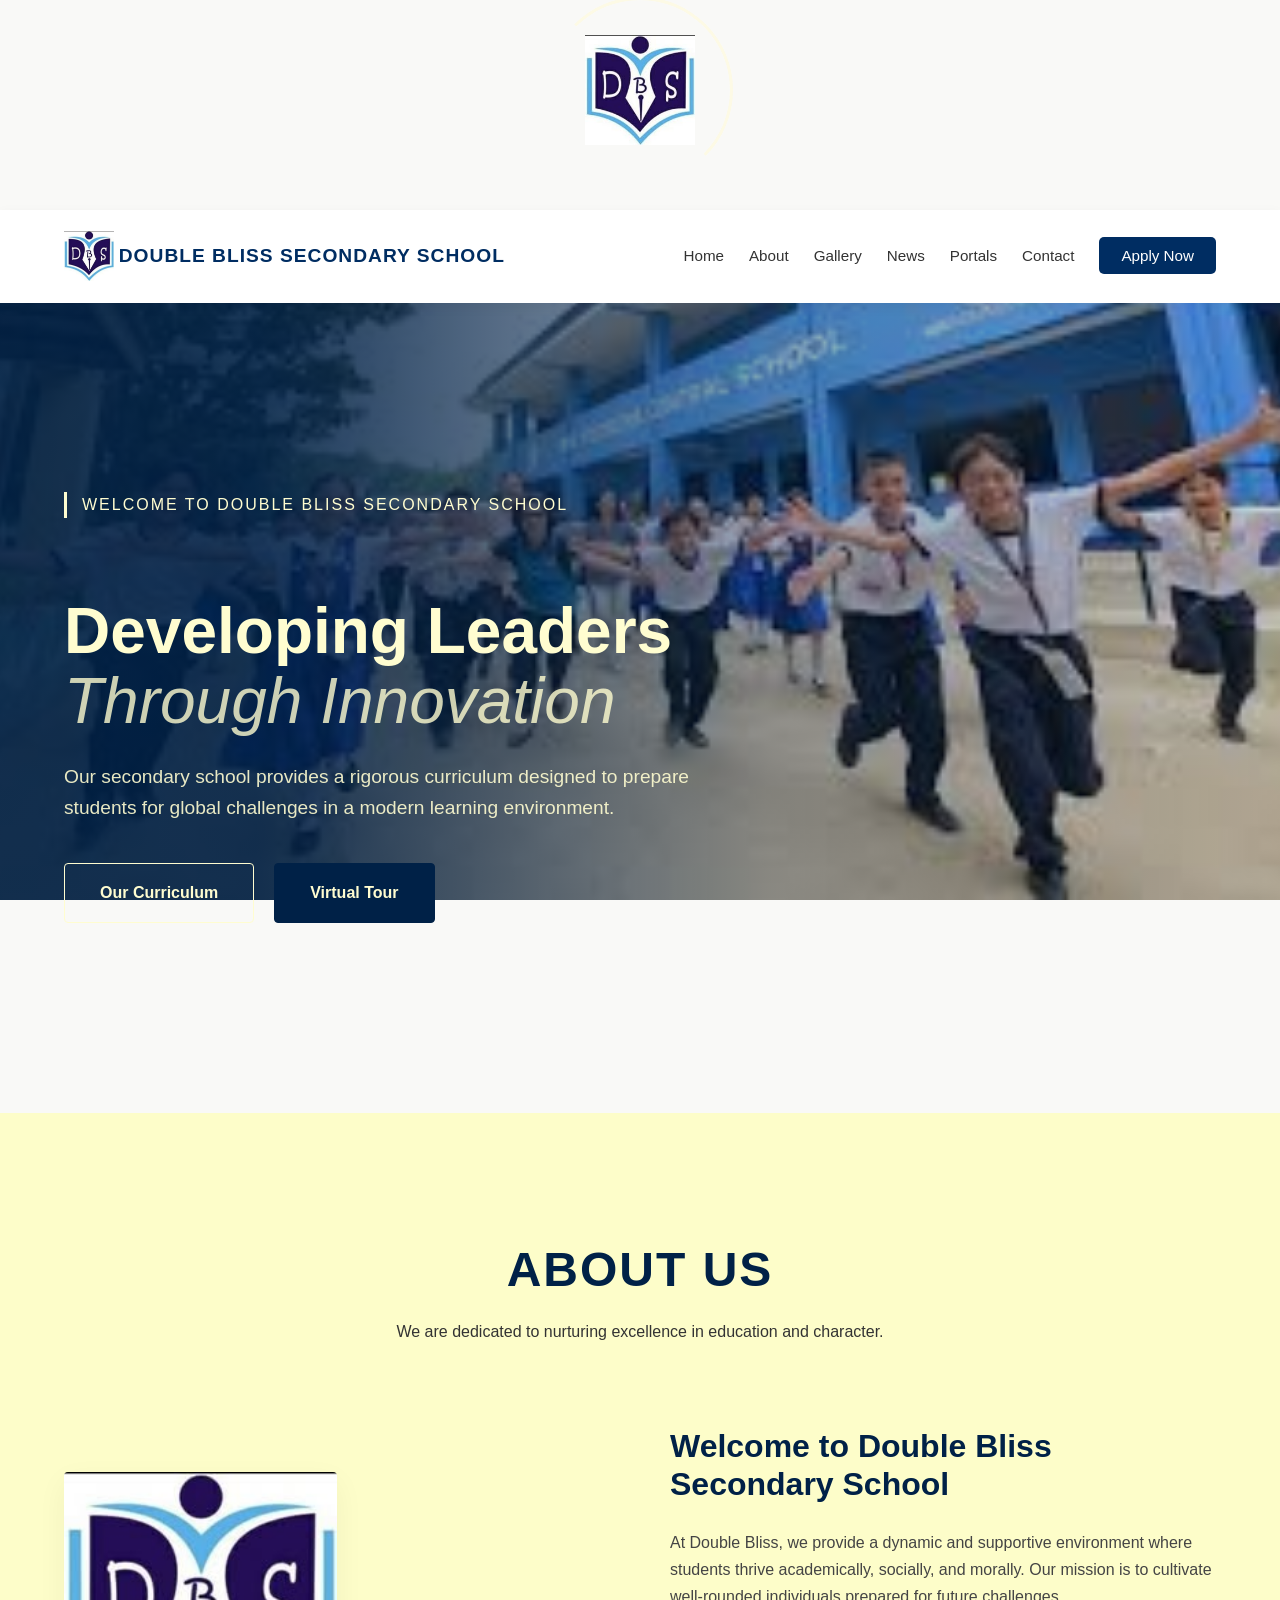
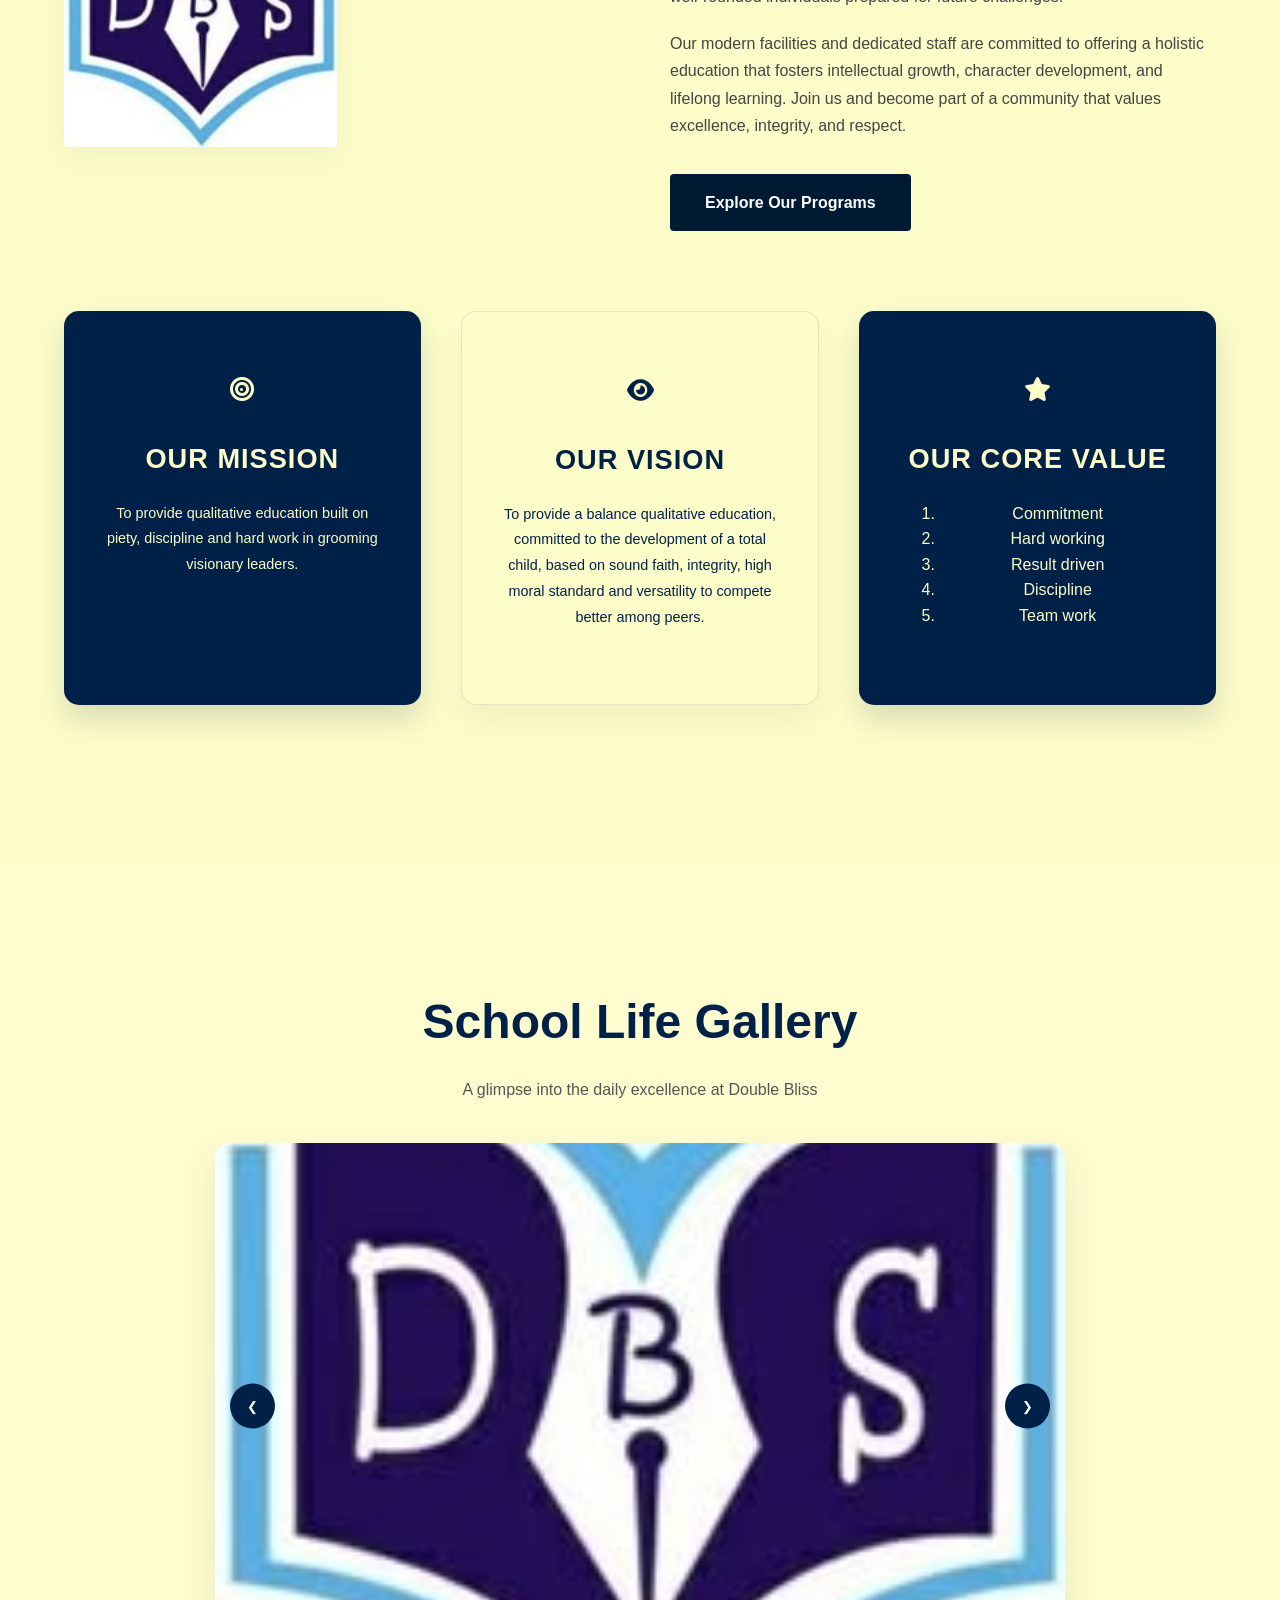
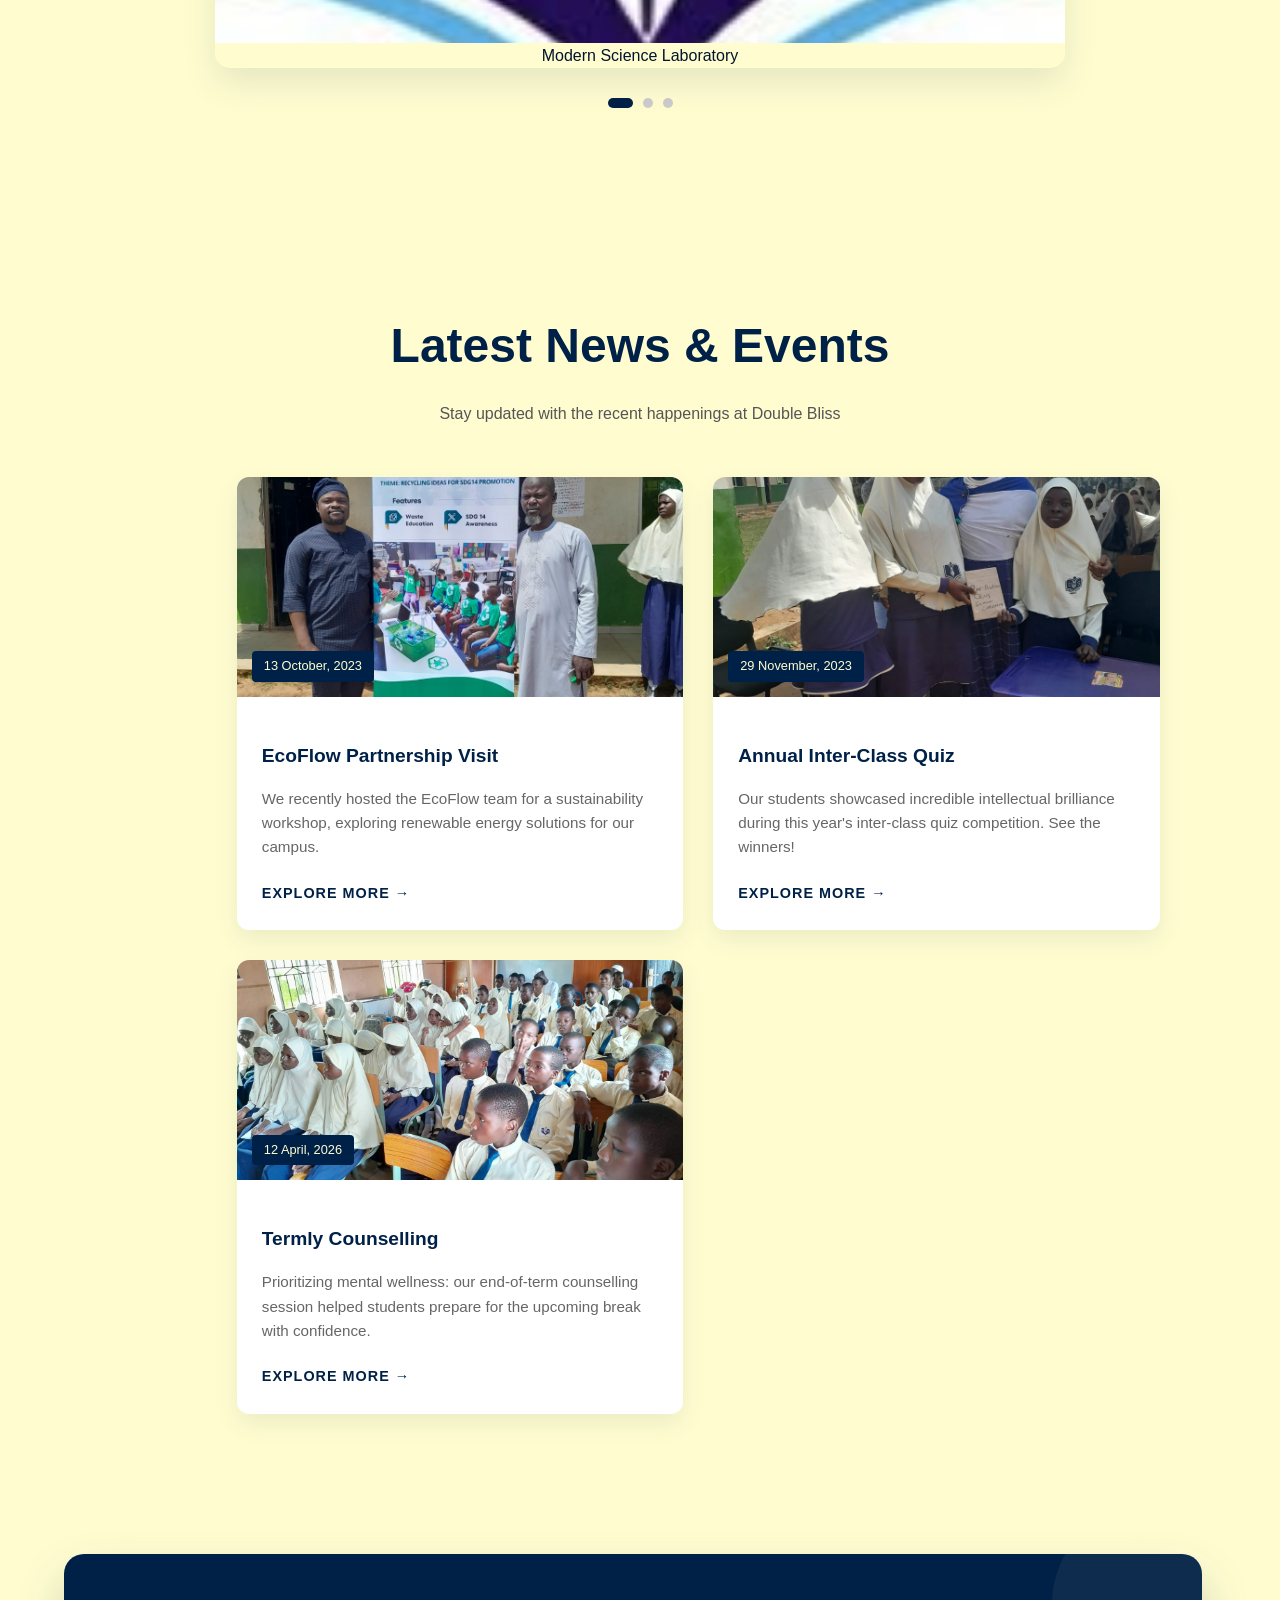
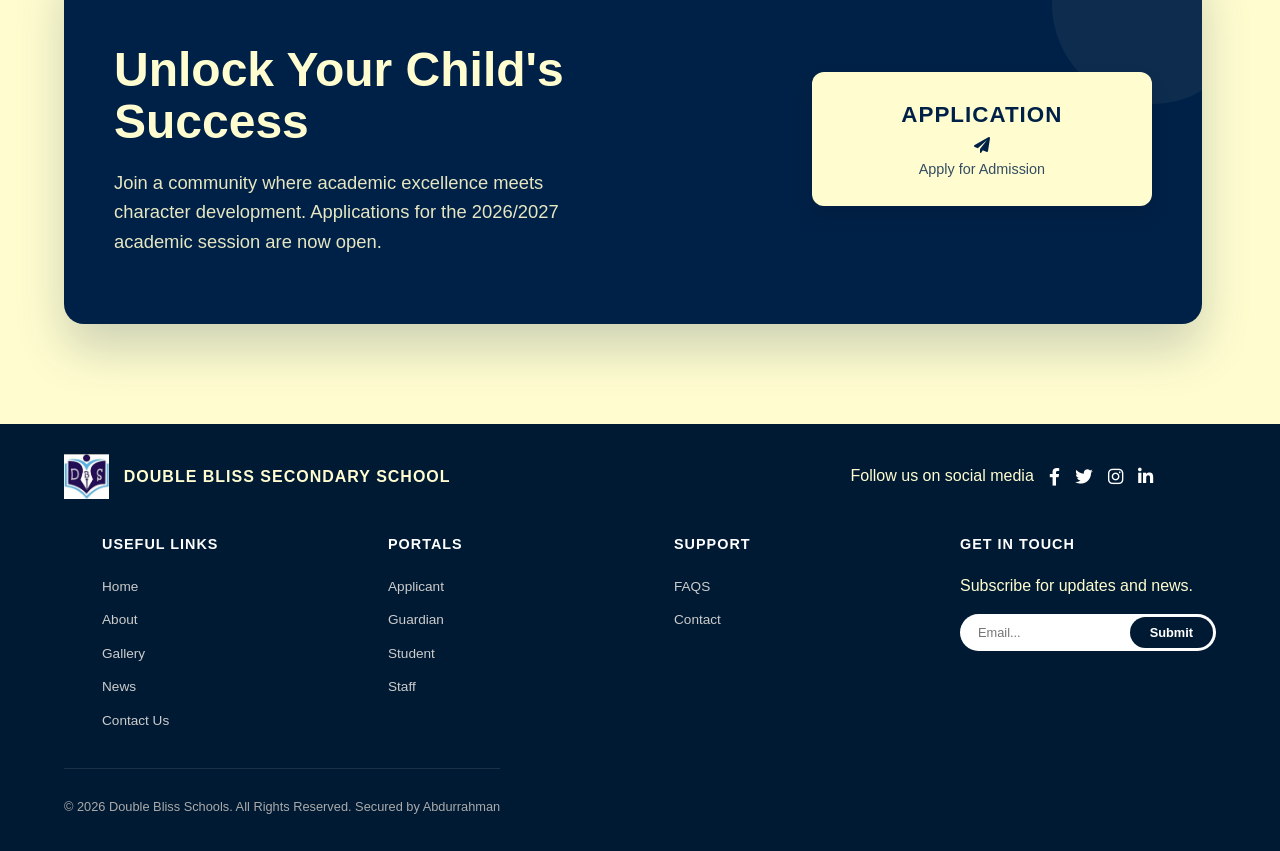
==== commit 0a5c3deb: "Update index.html" ====
--- a/index.html
+++ b/index.html
@@ -16,7 +16,7 @@
     <div class="loader-content">
         <div class="logo-wrapper">
             <div class="loader-circle"></div>
-            <img src="dbs-logo.png" alt="Double Bliss Logo" class="loader-logo">
+            <img src="dbs-logo.jpg" alt="Double Bliss Logo" class="loader-logo">
         </div>
         <div class="loader-line"></div>
     </div>
--- a/style.css
+++ b/style.css
@@ -1,65 +1,39 @@
-/* --- PRELOADER STYLES --- */
-#preloader {
-    position: fixed;
-    top: 0;
-    left: 0;
-    width: 100%;
-    height: 100vh;
-    background-color: #002147; /* Your Navy Blue */
-    display: flex;
-    justify-content: center;
-    align-items: center;
-    z-index: 9999; /* Higher than everything else */
-    transition: opacity 0.5s ease, visibility 0.5s ease;
-}
-
-.loader-content {
-    text-align: center;
-}
-
-.loader-logo {
-    width: 120px; /* Adjust based on your logo shape */
-    margin-bottom: 20px;
-    animation: pulseLogo 2s infinite ease-in-out;
-}
-
-.loader-line {
-    width: 100px;
-    height: 3px;
-    background: #fdfae5; /* Your Cream Color */
-    margin: 0 auto;
-    position: relative;
-    overflow: hidden;
-    border-radius: 5px;
-}
-
-.loader-line::after {
-    content: '';
-    position: absolute;
-    left: -100%;
-    width: 100%;
-    height: 100%;
-    background: #fff;
-    animation: loadingLine 1.5s infinite;
-}
-
-/* Animations */
-@keyframes pulseLogo {
-    0%, 100% { transform: scale(1); opacity: 0.8; }
-    50% { transform: scale(1.1); opacity: 1; }
-}
-
-@keyframes loadingLine {
-    0% { left: -100%; }
-    100% { left: 100%; }
-}
-
-/* Class to hide preloader */
-.loader-fade-out {
-    opacity: 0;
-    visibility: hidden;
-}
-
+/* --- CIRCULAR ROTATING PRELOADER --- */
+.logo-wrapper {
+    position: relative;
+    width: 180px; /* Adjust based on logo size */
+    height: 180px;
+    margin: 0 auto 30px;
+    display: flex;
+    justify-content: center;
+    align-items: center;
+}
+
+.loader-circle {
+    position: absolute;
+    width: 100%;
+    height: 100%;
+    border: 3px solid transparent;
+    border-top: 3px solid #fdfae5; /* Your Cream color */
+    border-right: 3px solid #fdfae5;
+    border-radius: 50%;
+    animation: rotateCircle 1.5s linear infinite; /* Smooth fast rotation */
+}
+
+.loader-logo {
+    width: 110px; /* Sits inside the circle */
+    z-index: 2;
+    animation: pulseLogo 2s infinite ease-in-out;
+}
+
+/* New Rotation Animation */
+@keyframes rotateCircle {
+    from { transform: rotate(0deg); }
+    to { transform: rotate(360deg); }
+}
+
+/* Keep your existing loader-line and pulse animations below this */
+
 :root {
     --navy-blue: #002147;
     /* Oxford Navy - Deep and Academic */
@@ -1726,93 +1700,93 @@
     font-size: 1.8rem;
     margin-bottom: 10px;
     color: var(--navy);
-}
-
-
-
-
-/* --- 404 / ERROR PAGE --- */
-.error-page {
-    height: 100vh;
-    display: flex;
-    align-items: center;
-    justify-content: center;
-    background-color: var(--cream);
-    text-align: center;
-    padding: 20px;
-}
-
-.error-content {
-    max-width: 600px;
-    background: var(--white);
-    padding: 60px 40px;
-    border-radius: 20px;
-    box-shadow: 0 20px 50px rgba(0, 33, 71, 0.1);
-    border-bottom: 8px solid var(--navy);
-}
-
-.error-icon {
-    font-size: 5rem;
-    color: var(--navy);
-    margin-bottom: 20px;
-    animation: pulse 2s infinite;
-}
-
-.error-content h1 {
-    color: var(--navy);
-    font-size: 2.2rem;
-    margin-bottom: 15px;
-    text-transform: uppercase;
-}
-
-.error-message {
-    font-size: 1.1rem;
-    color: #666;
-    line-height: 1.6;
-    margin-bottom: 35px;
-}
-
-.error-actions {
-    display: flex;
-    gap: 15px;
-    justify-content: center;
-    flex-wrap: wrap;
-}
-
-.btn-primary {
-    background: var(--navy);
-    color: var(--white);
-    padding: 15px 30px;
-    border-radius: 30px;
-    text-decoration: none;
-    font-weight: 700;
-    transition: 0.3s;
-}
-
-.btn-secondary {
-    border: 2px solid var(--navy);
-    color: var(--navy);
-    padding: 13px 30px;
-    border-radius: 30px;
-    text-decoration: none;
-    font-weight: 700;
-    transition: 0.3s;
-}
-
-.btn-primary:hover, .btn-secondary:hover {
-    transform: translateY(-3px);
-    box-shadow: 0 10px 20px rgba(0, 33, 71, 0.1);
-}
-
-.error-footer {
-    margin-top: 40px;
-    font-size: 0.85rem;
-    color: #999;
-}
-
-/* Subtle Animation for the Icon */
-@keyframes pulse {
-    0% { transform: scale(1); opacity: 1; }
-    50% { transform: scale(1.1); opacity: 0.8; }
-    100% { transform: scale(1); opacity: 1; }
-}+}
+
+
+
+
+/* --- 404 / ERROR PAGE --- */
+.error-page {
+    height: 100vh;
+    display: flex;
+    align-items: center;
+    justify-content: center;
+    background-color: var(--cream);
+    text-align: center;
+    padding: 20px;
+}
+
+.error-content {
+    max-width: 600px;
+    background: var(--white);
+    padding: 60px 40px;
+    border-radius: 20px;
+    box-shadow: 0 20px 50px rgba(0, 33, 71, 0.1);
+    border-bottom: 8px solid var(--navy);
+}
+
+.error-icon {
+    font-size: 5rem;
+    color: var(--navy);
+    margin-bottom: 20px;
+    animation: pulse 2s infinite;
+}
+
+.error-content h1 {
+    color: var(--navy);
+    font-size: 2.2rem;
+    margin-bottom: 15px;
+    text-transform: uppercase;
+}
+
+.error-message {
+    font-size: 1.1rem;
+    color: #666;
+    line-height: 1.6;
+    margin-bottom: 35px;
+}
+
+.error-actions {
+    display: flex;
+    gap: 15px;
+    justify-content: center;
+    flex-wrap: wrap;
+}
+
+.btn-primary {
+    background: var(--navy);
+    color: var(--white);
+    padding: 15px 30px;
+    border-radius: 30px;
+    text-decoration: none;
+    font-weight: 700;
+    transition: 0.3s;
+}
+
+.btn-secondary {
+    border: 2px solid var(--navy);
+    color: var(--navy);
+    padding: 13px 30px;
+    border-radius: 30px;
+    text-decoration: none;
+    font-weight: 700;
+    transition: 0.3s;
+}
+
+.btn-primary:hover, .btn-secondary:hover {
+    transform: translateY(-3px);
+    box-shadow: 0 10px 20px rgba(0, 33, 71, 0.1);
+}
+
+.error-footer {
+    margin-top: 40px;
+    font-size: 0.85rem;
+    color: #999;
+}
+
+/* Subtle Animation for the Icon */
+@keyframes pulse {
+    0% { transform: scale(1); opacity: 1; }
+    50% { transform: scale(1.1); opacity: 0.8; }
+    100% { transform: scale(1); opacity: 1; }
+}
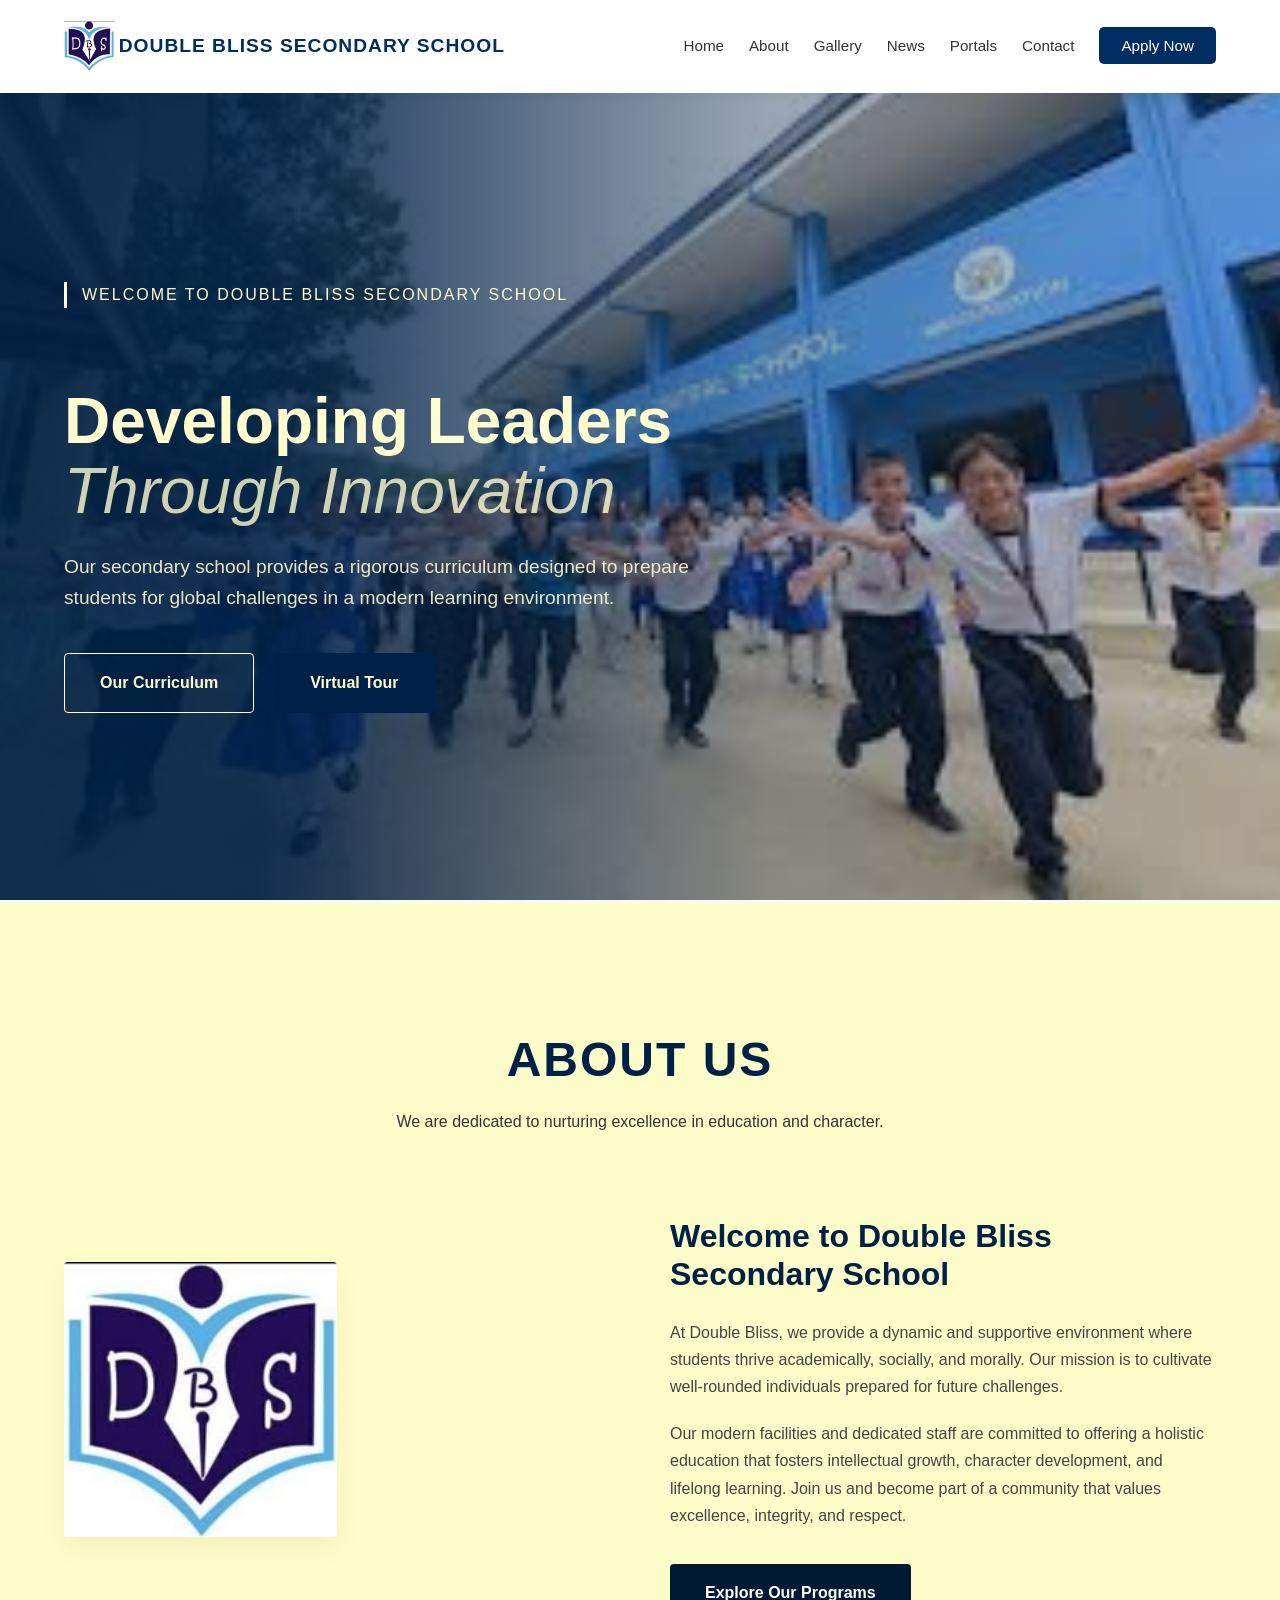
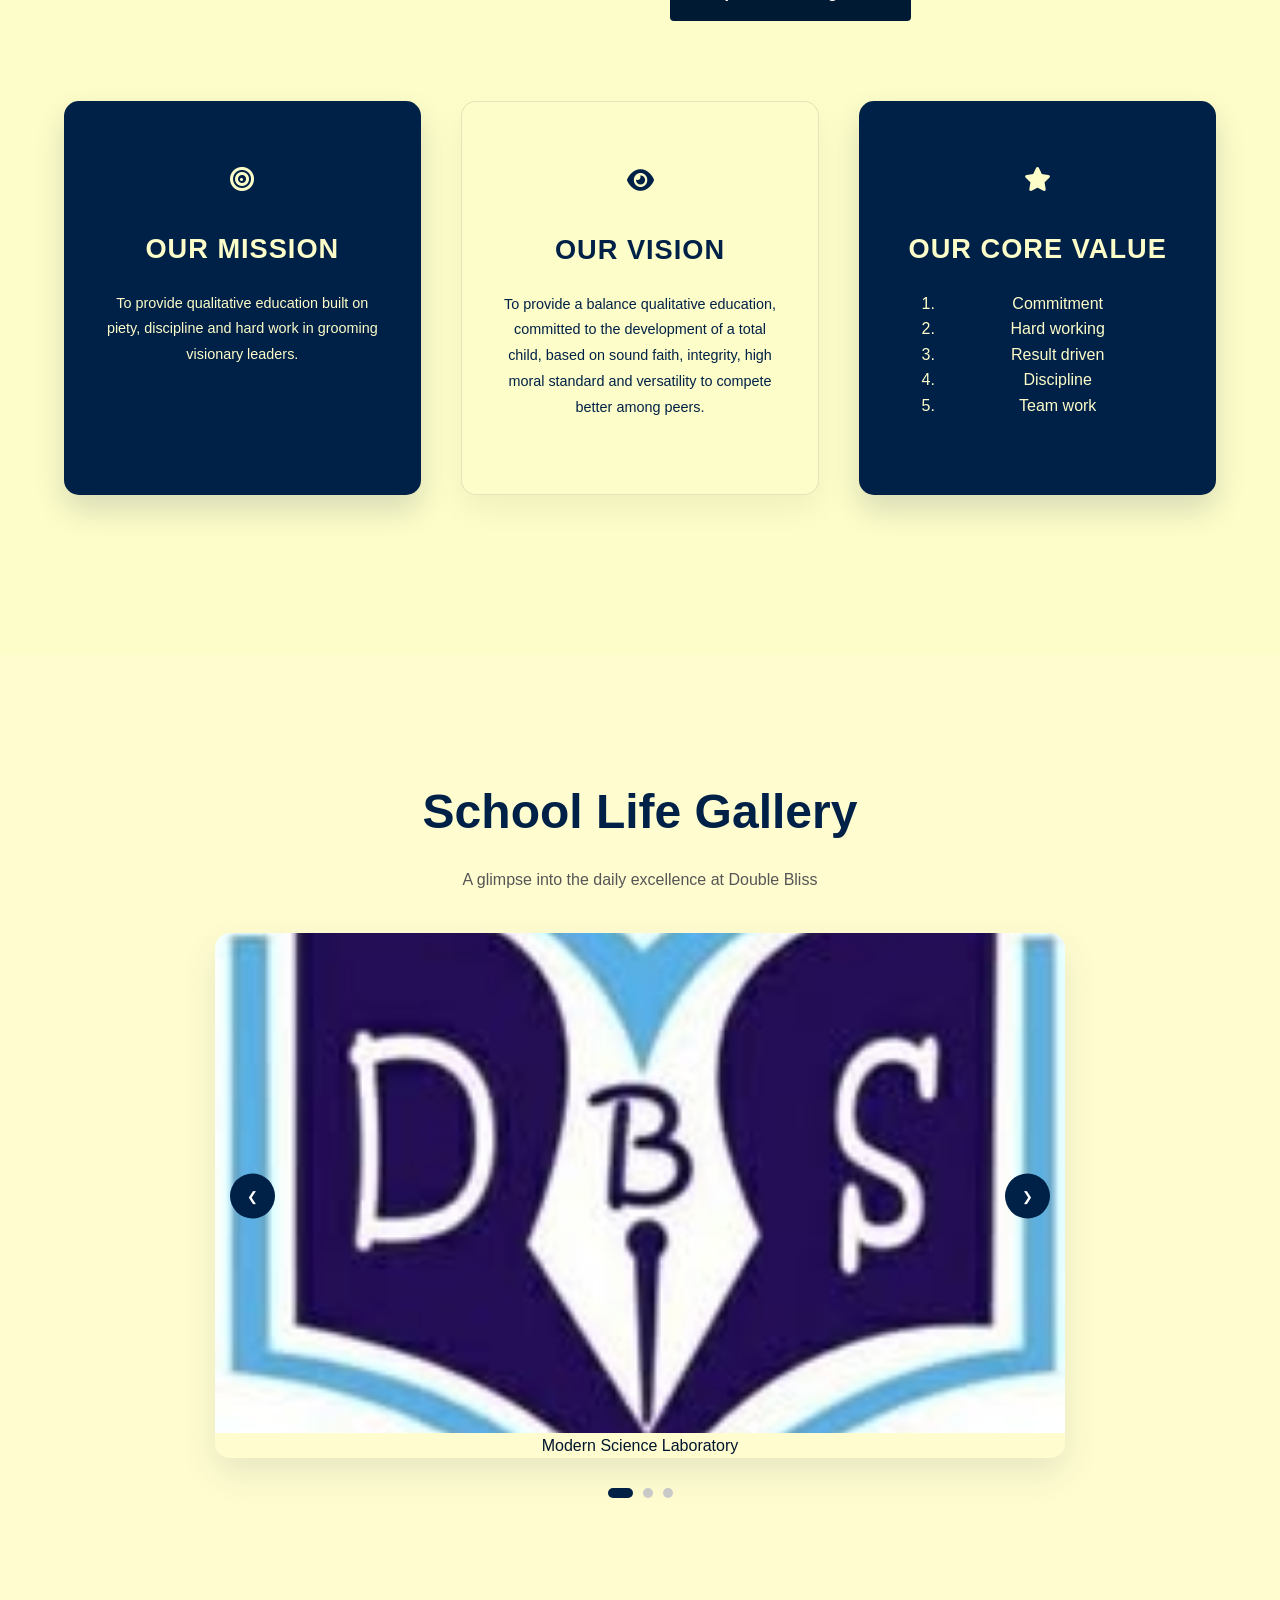
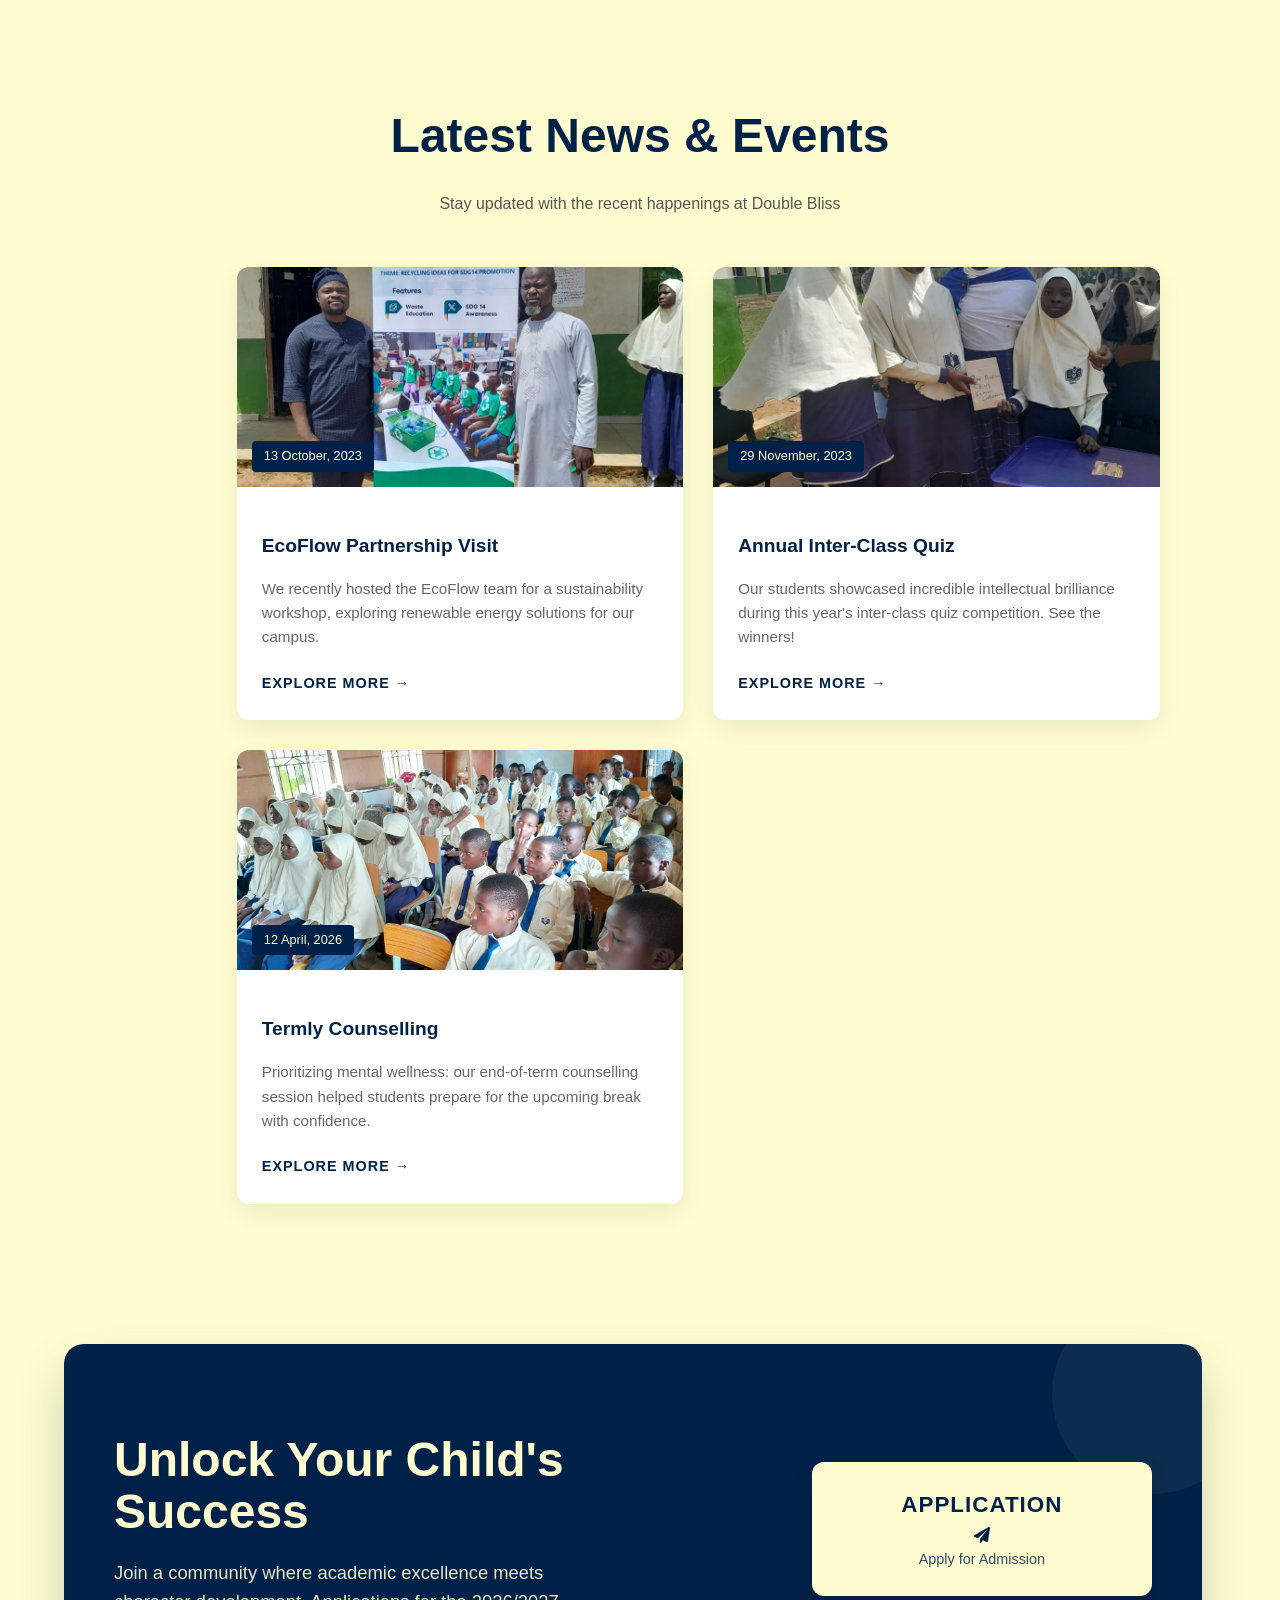
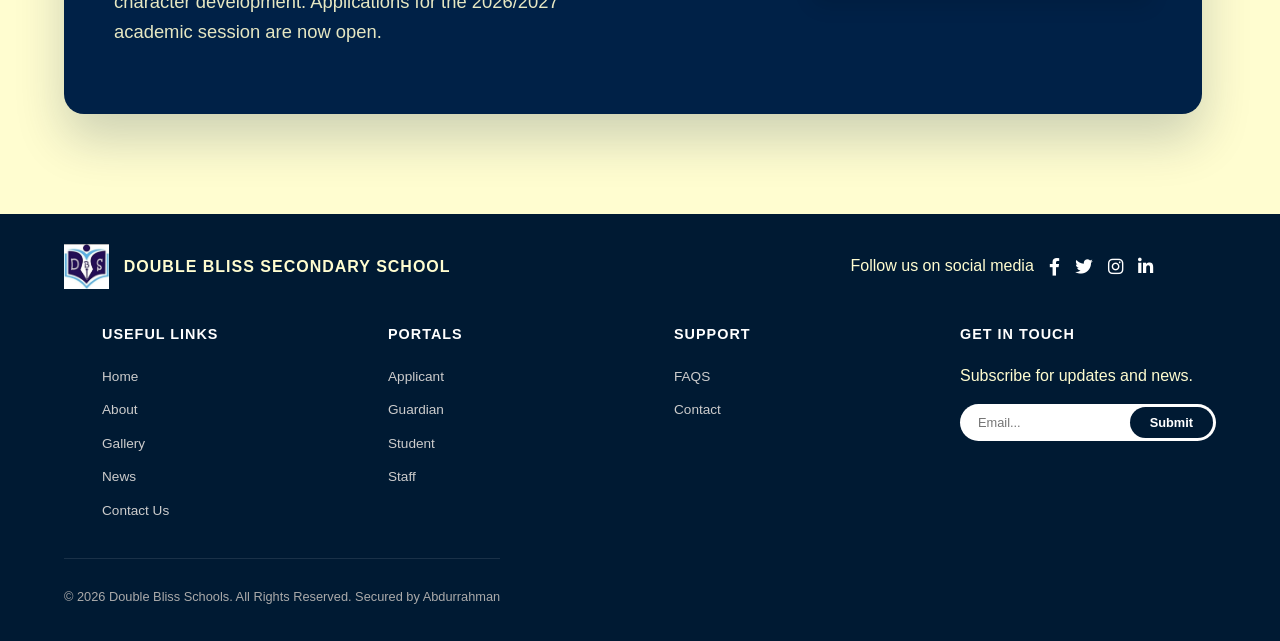
==== commit 33b8c74a: "Update index.html" ====
--- a/index.html
+++ b/index.html
@@ -12,16 +12,15 @@
 </head>
 
 <body>
-    <div id="preloader">
-    <div class="loader-content">
+ <!---   <div id="preloader">
+      <div class="loader-content">
         <div class="logo-wrapper">
             <div class="loader-circle"></div>
             <img src="dbs-logo.jpg" alt="Double Bliss Logo" class="loader-logo">
         </div>
         <div class="loader-line"></div>
-    </div>
-    </div>
-</div>
+      </div>
+    </div> --->
     <header class="main-header">
         <nav class="container">
             <div class="menu-toggle" id="mobile-menu">
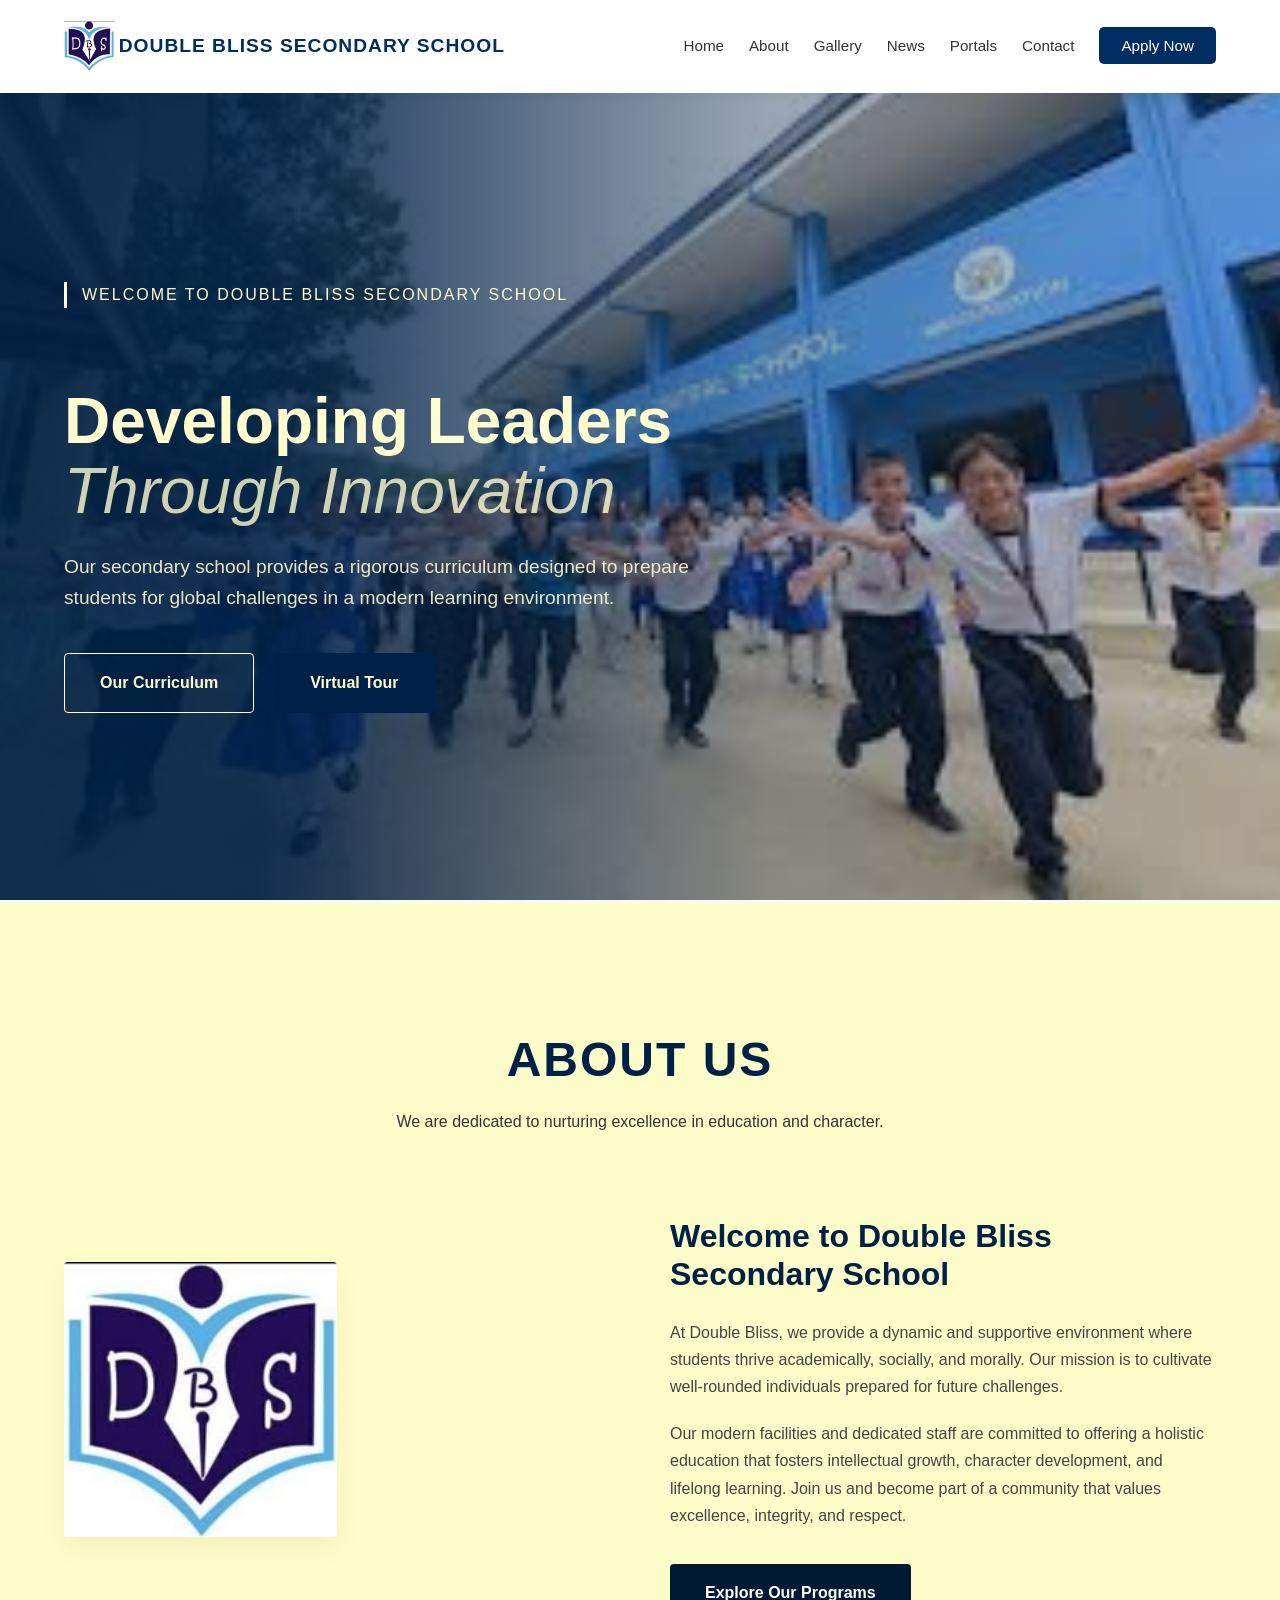
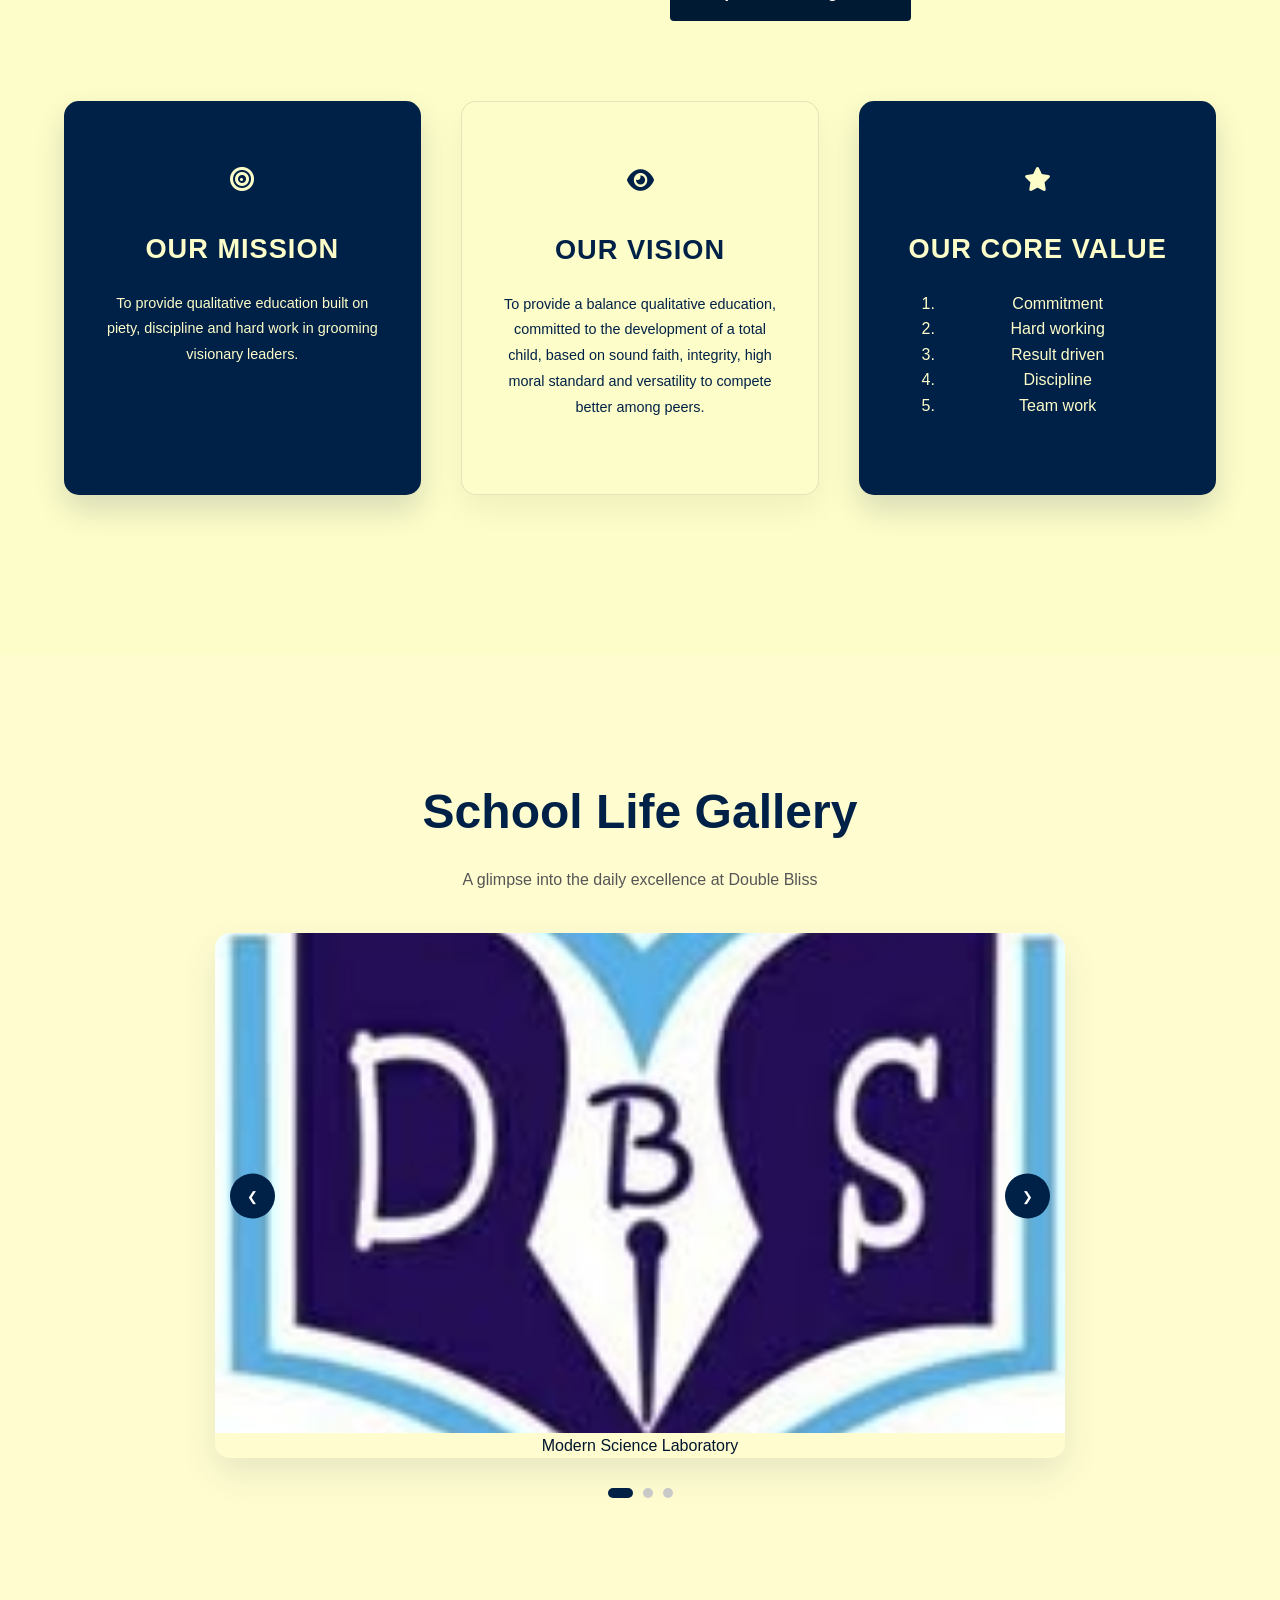
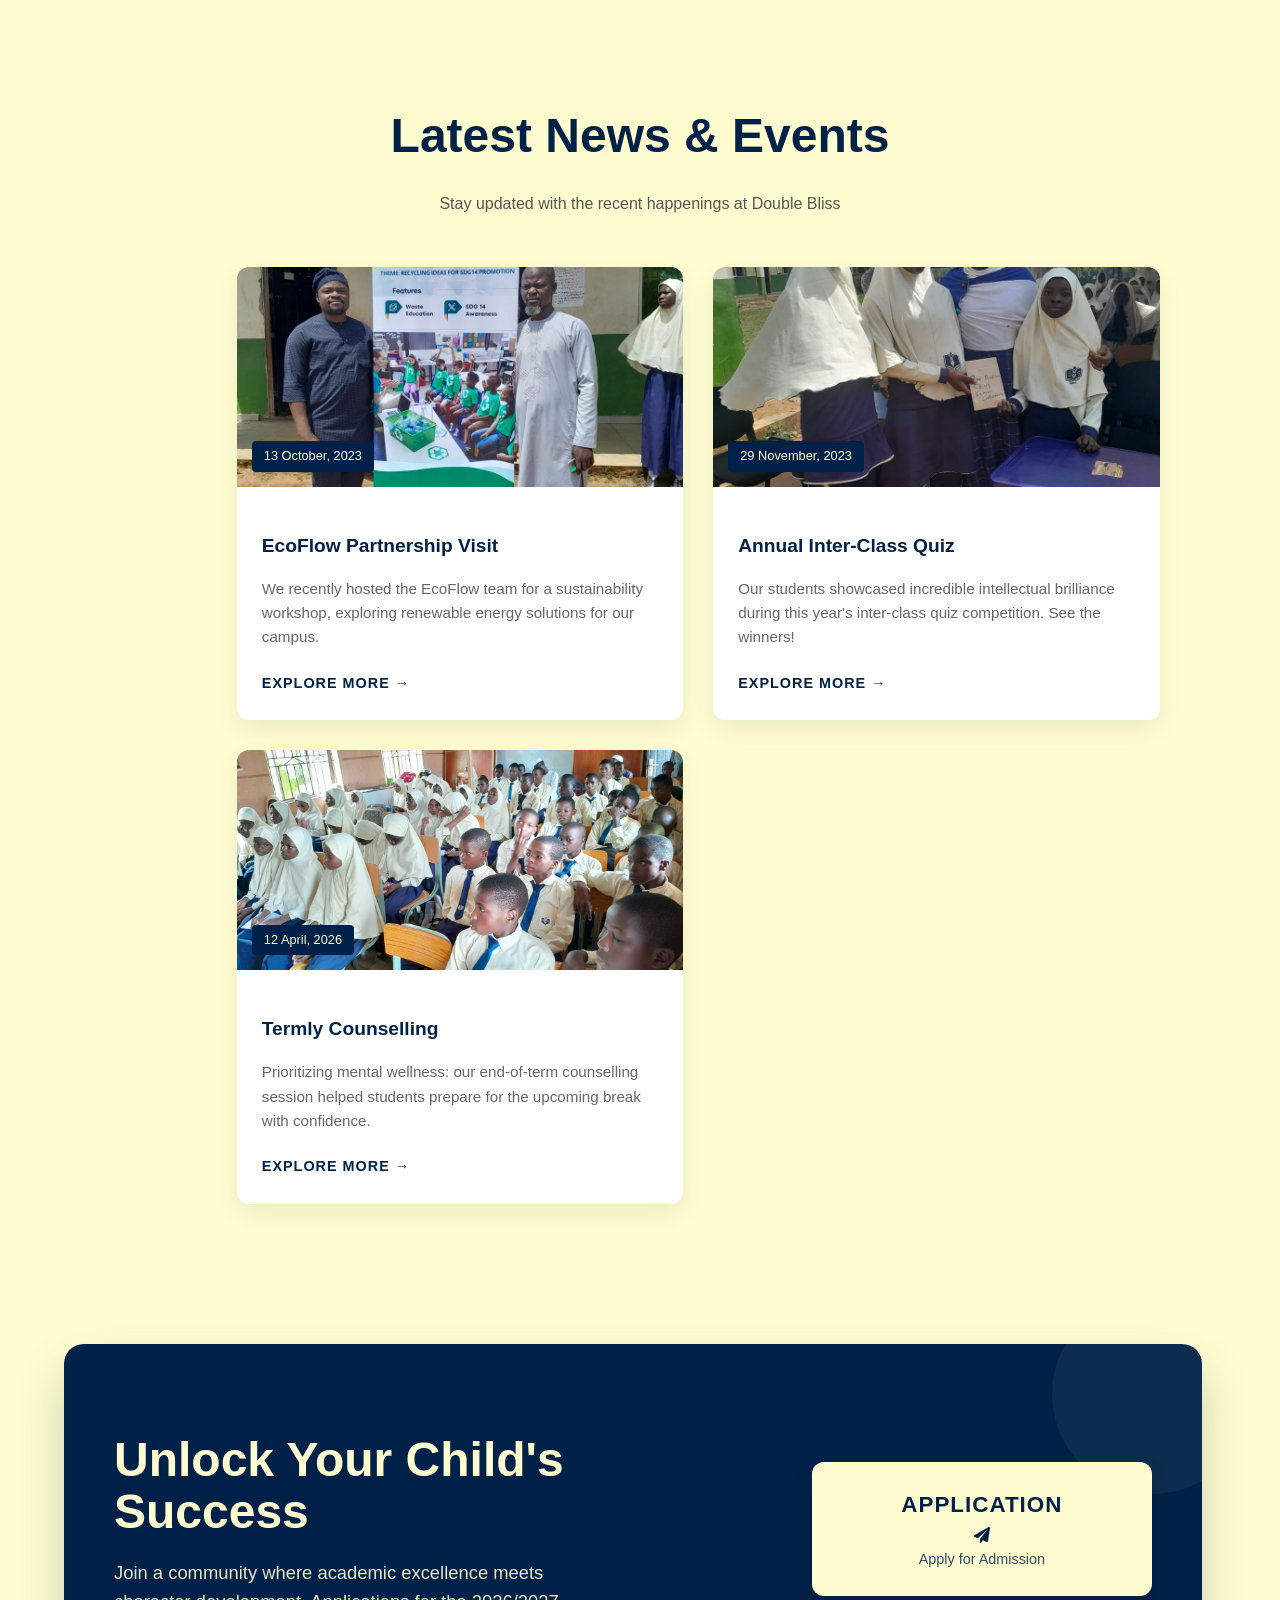
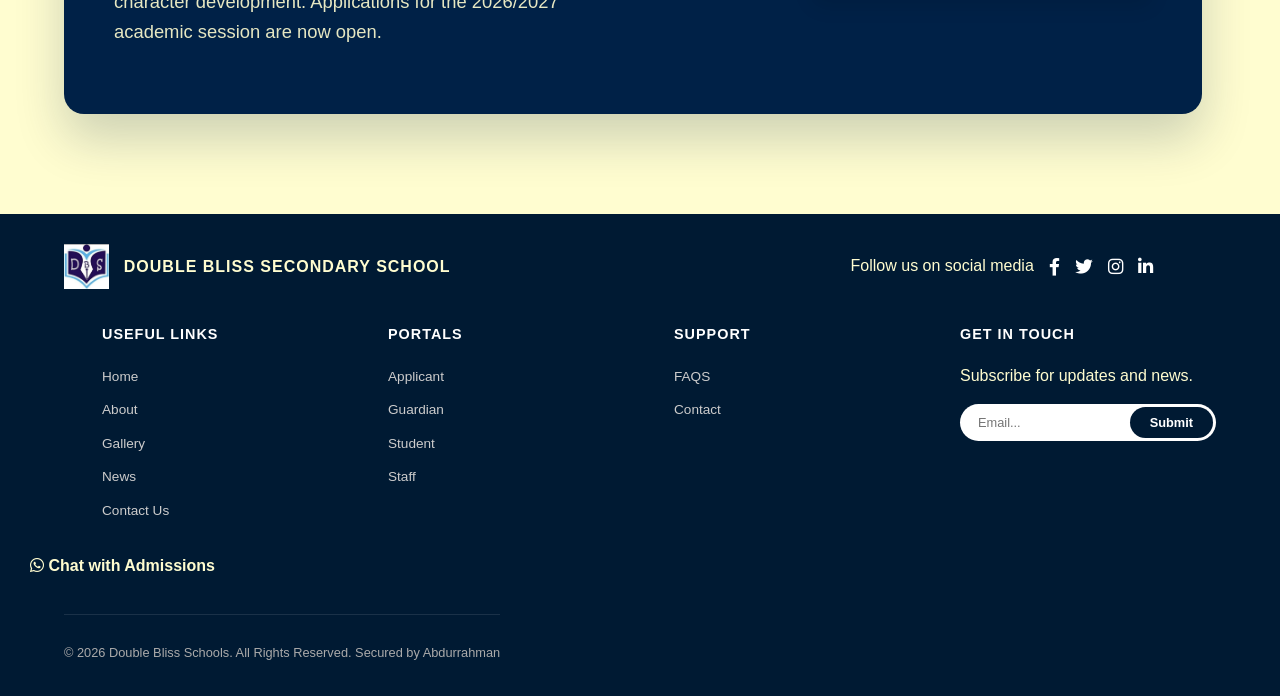
==== commit 9c06ea43: "Update index.html" ====
--- a/index.html
+++ b/index.html
@@ -293,7 +293,10 @@
                     </form>
                 </div>
             </div>
-        </div>
+        </div>
+<a href="https://wa.me/23434674346?text=Hello%20Double%20Bliss%20Admissions%20Team%2C%20I%20am%20interested%20in%20enrolling%20my%20child%20for%20the%20upcoming%20academic%20session.%20I%20was%20redirected%20from%20your%20website%20and%20would%20like%20to%20know%20the%20requirements." class="contact-btn">
+   <i class="fab fa-whatsapp"></i> Chat with Admissions
+</a>
         <div class="container">
             <div class="footer-bottom">
                 <p>&copy; 2026 Double Bliss Schools. All Rights Reserved. Secured by Abdurrahman</p>
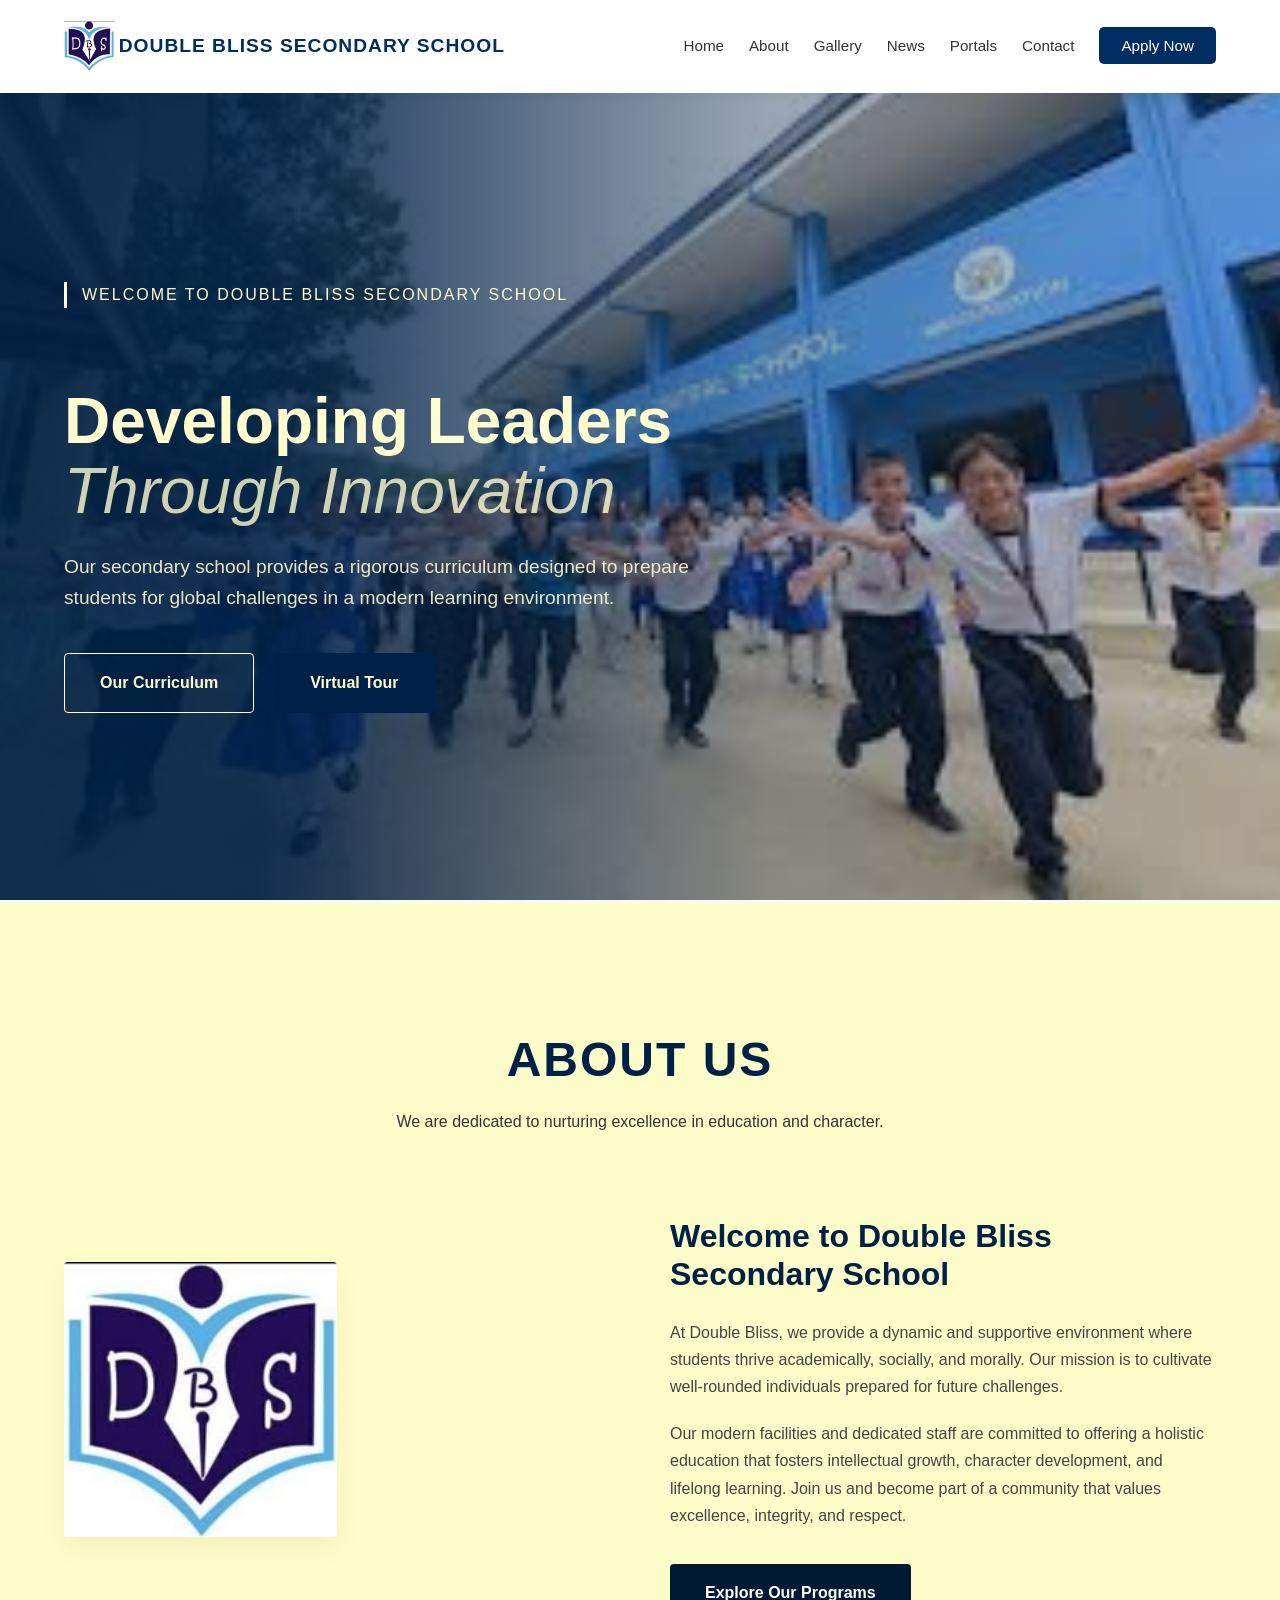
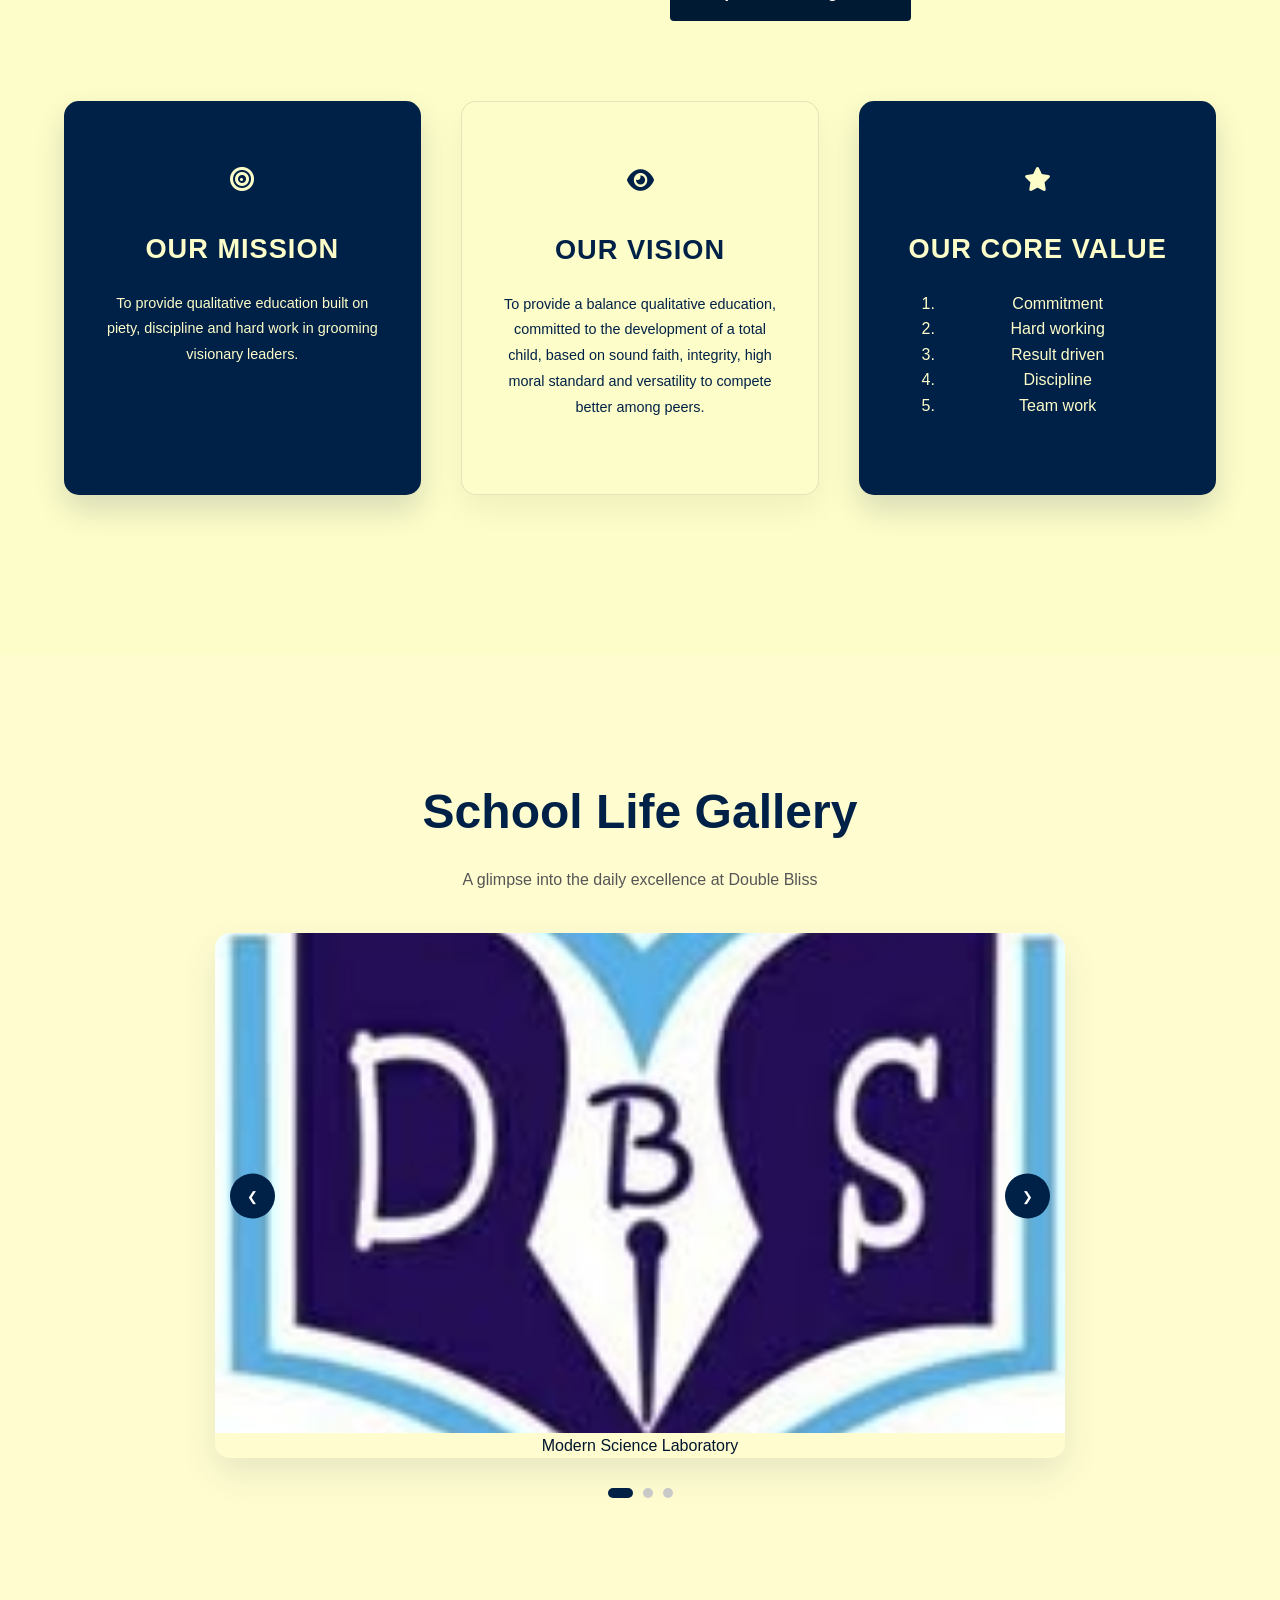
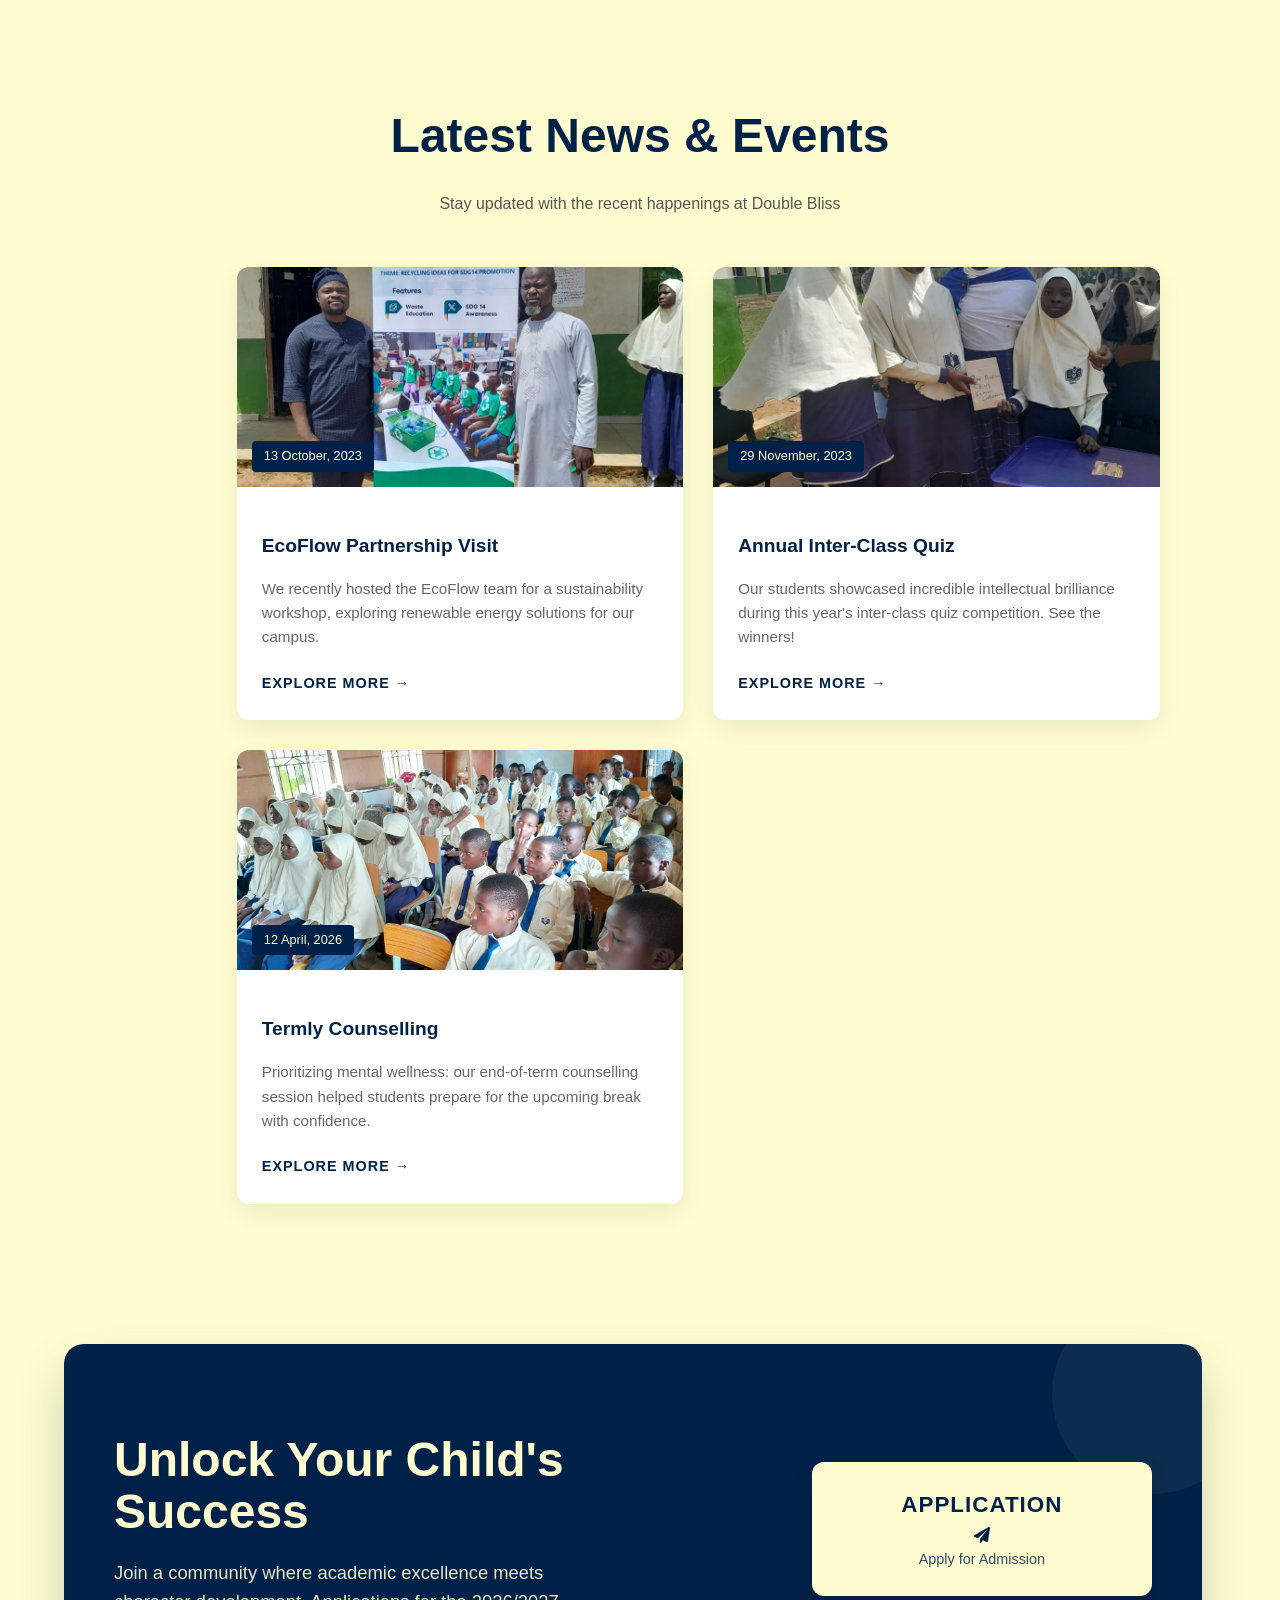
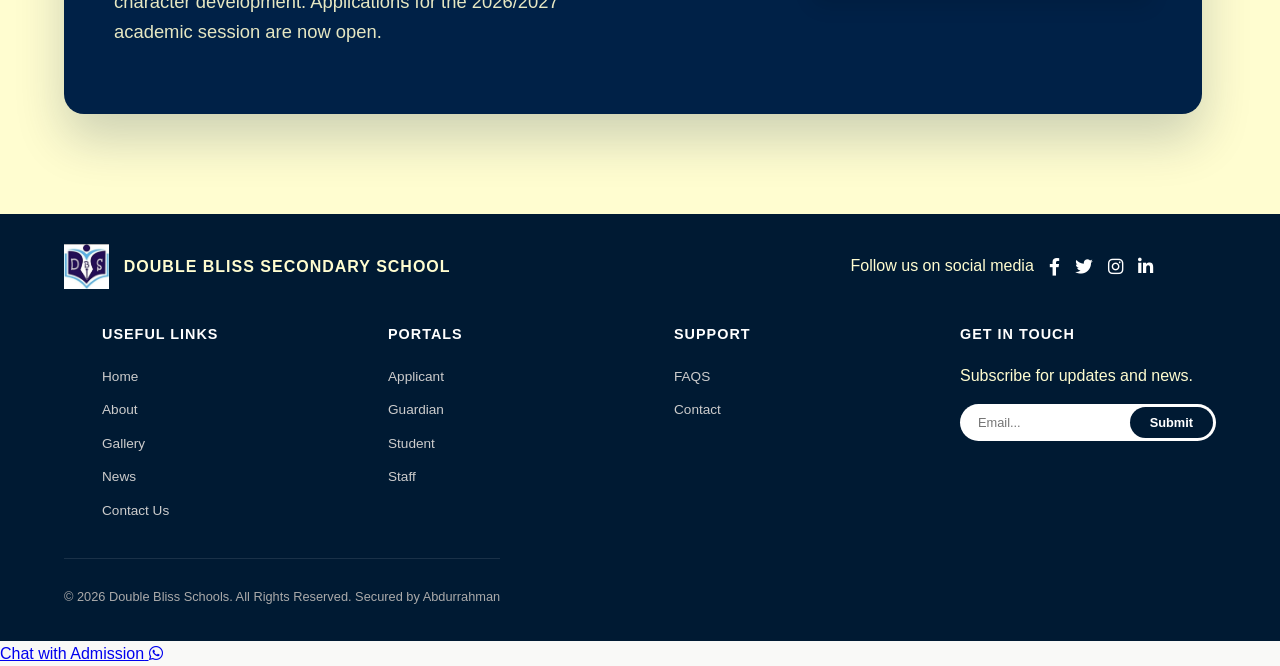
==== commit 557108c1: "Update index.html" ====
--- a/index.html
+++ b/index.html
@@ -293,16 +293,18 @@
                     </form>
                 </div>
             </div>
-        </div>
-<a href="https://wa.me/23434674346?text=Hello%20Double%20Bliss%20Admissions%20Team%2C%20I%20am%20interested%20in%20enrolling%20my%20child%20for%20the%20upcoming%20academic%20session.%20I%20was%20redirected%20from%20your%20website%20and%20would%20like%20to%20know%20the%20requirements." class="contact-btn">
-   <i class="fab fa-whatsapp"></i> Chat with Admissions
-</a>
+        </div>
         <div class="container">
             <div class="footer-bottom">
                 <p>&copy; 2026 Double Bliss Schools. All Rights Reserved. Secured by Abdurrahman</p>
             </div>
         </div>
-    </footer>
+    </footer>
+<a href="https://wa.me/234XXXXXXXXXX?text=Hello%20Double%20Bliss%20Admissions%20Team%2C%20I%20am%20interested%20in%20enrolling%20my%20child.%20I%20was%20redirected%20from%20your%20website." 
+   class="whatsapp-fab" target="_blank">
+    <span class="fab-text">Chat with Admission</span>
+    <i class="fab fa-whatsapp"></i>
+</a>
     <script src="script.js"></script>
 </body>
 
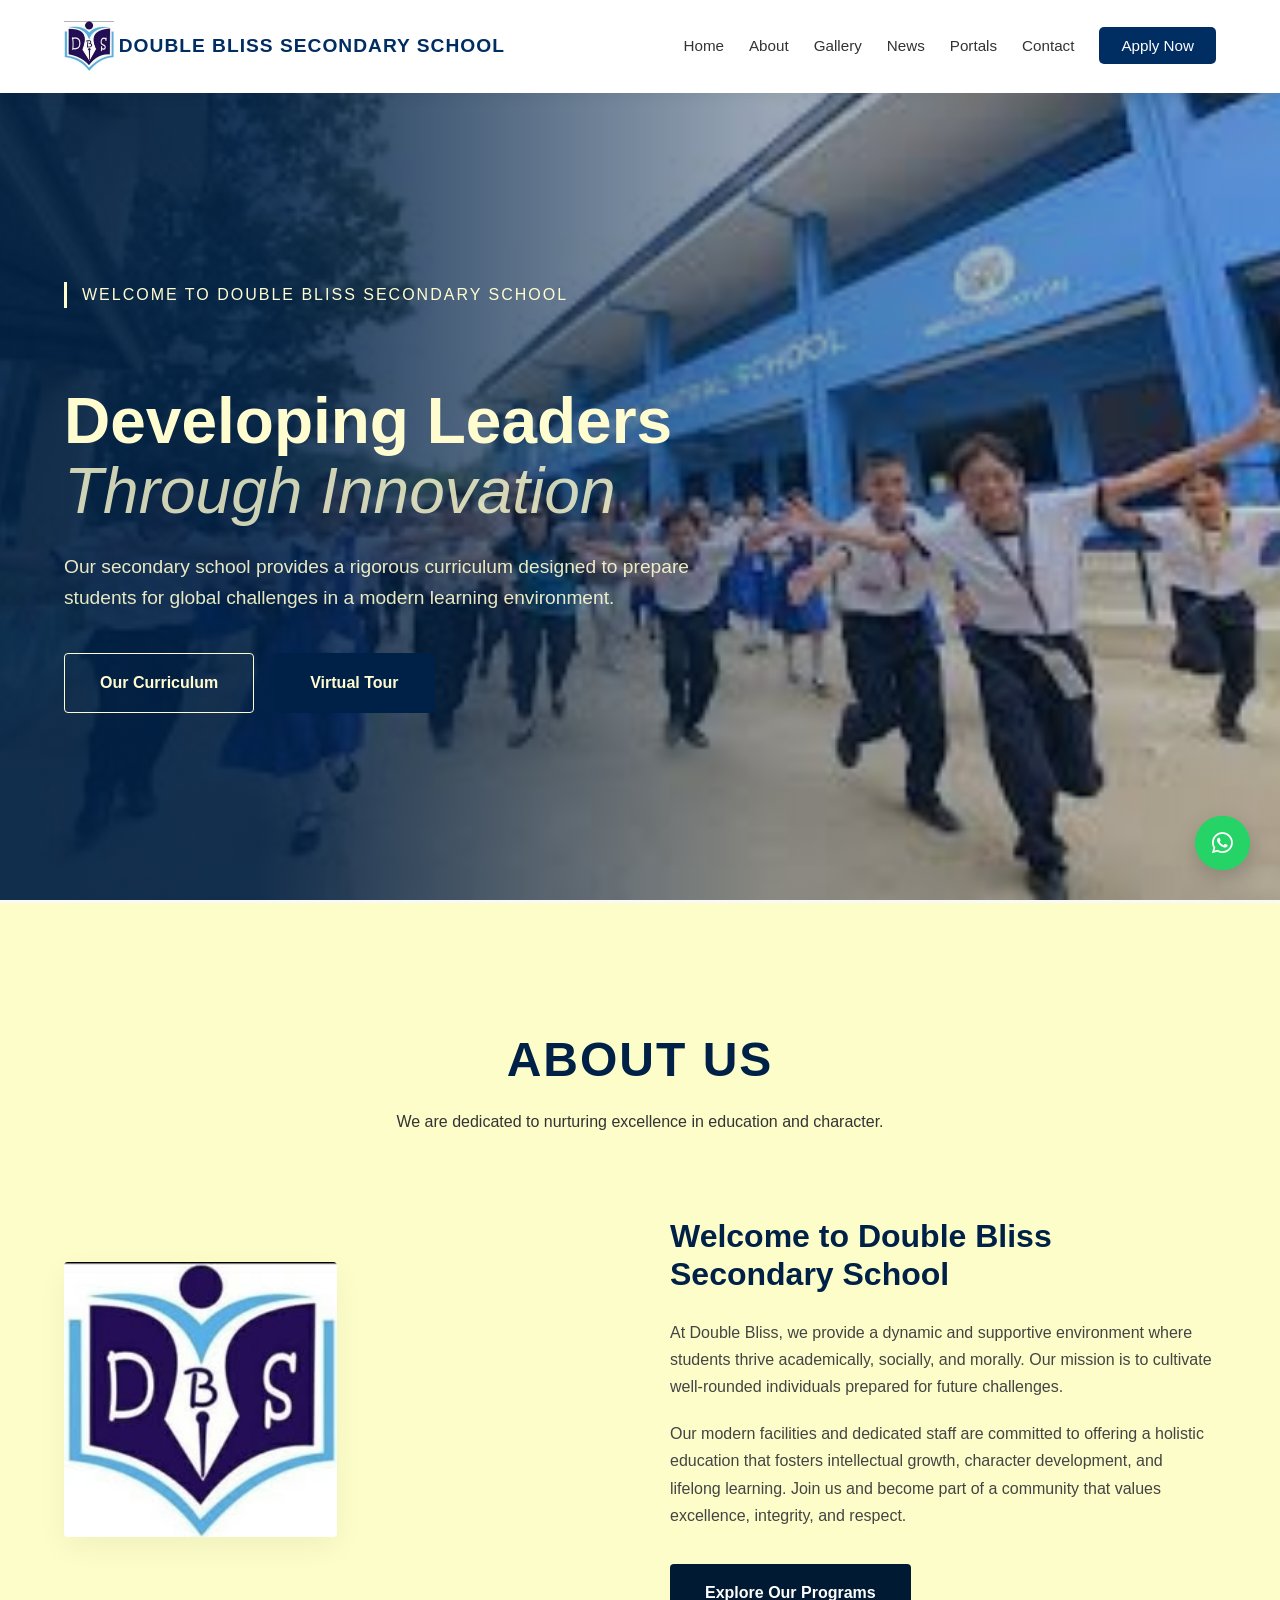
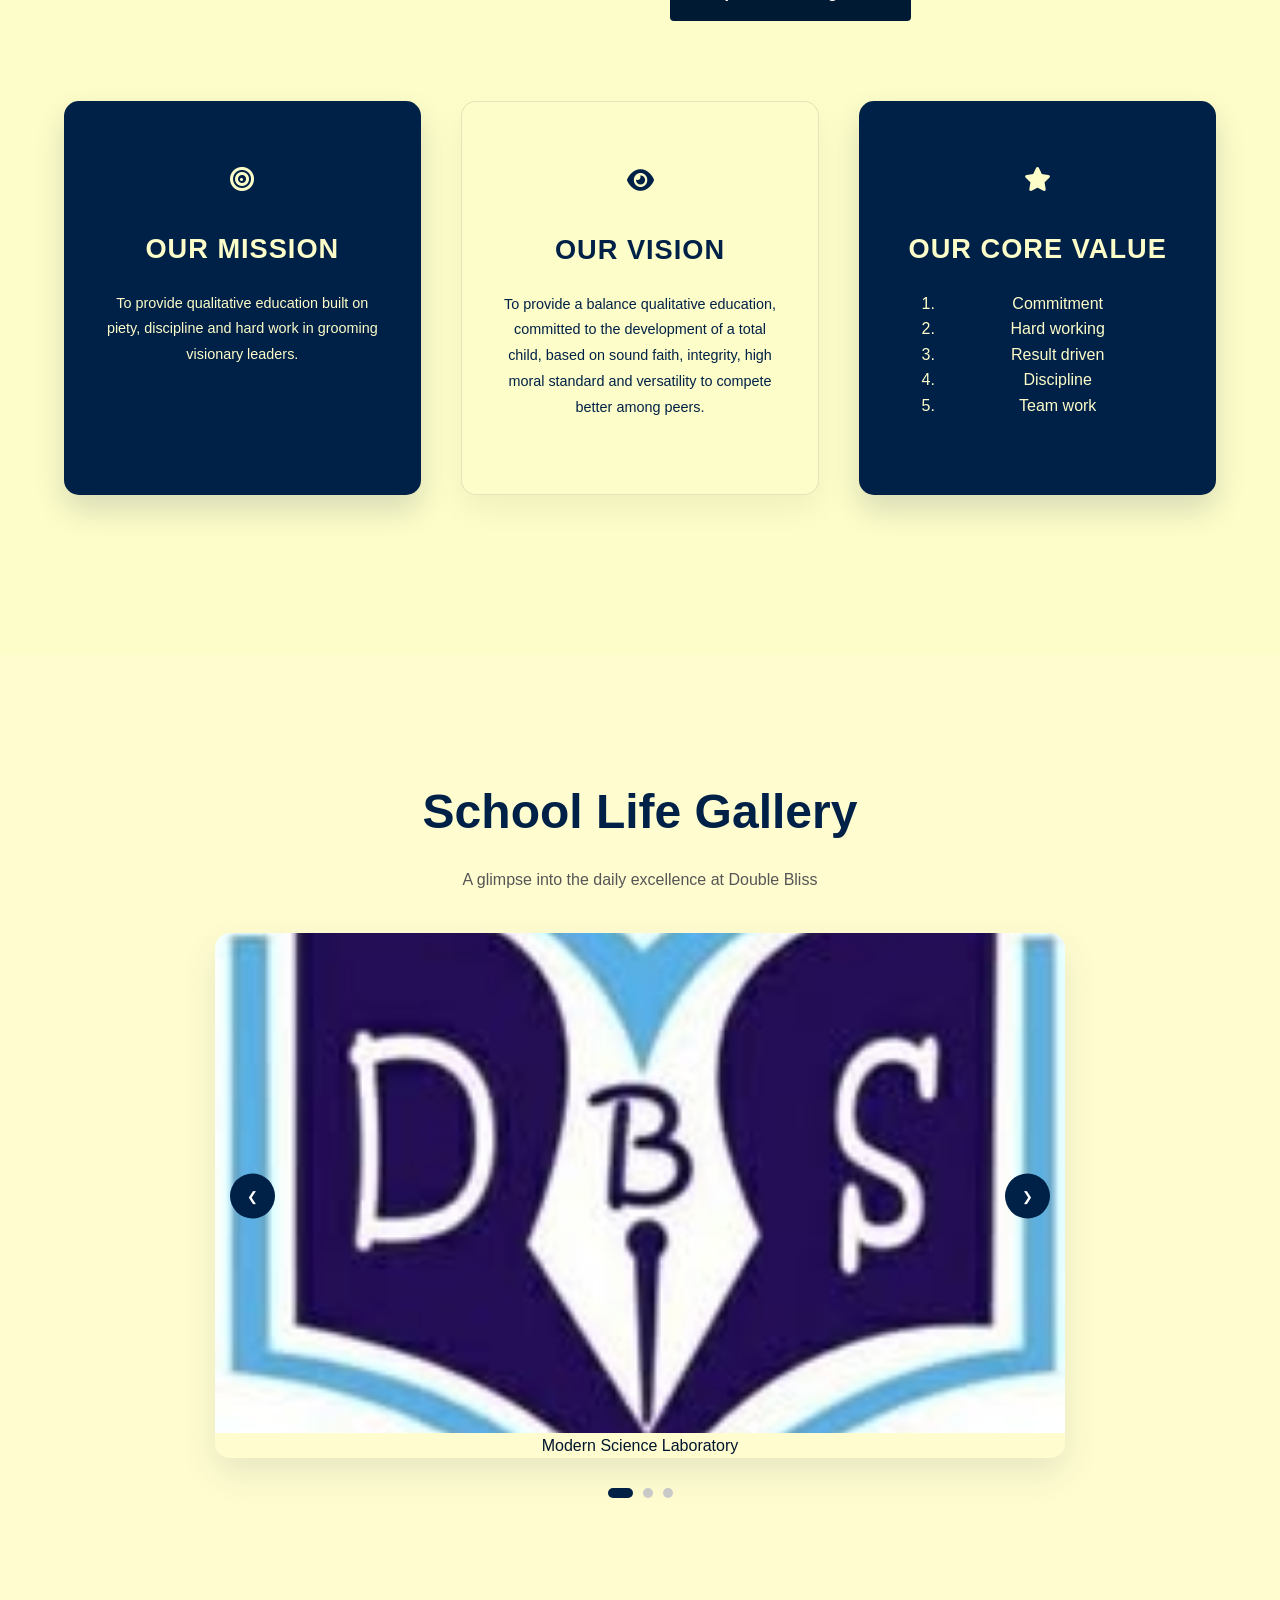
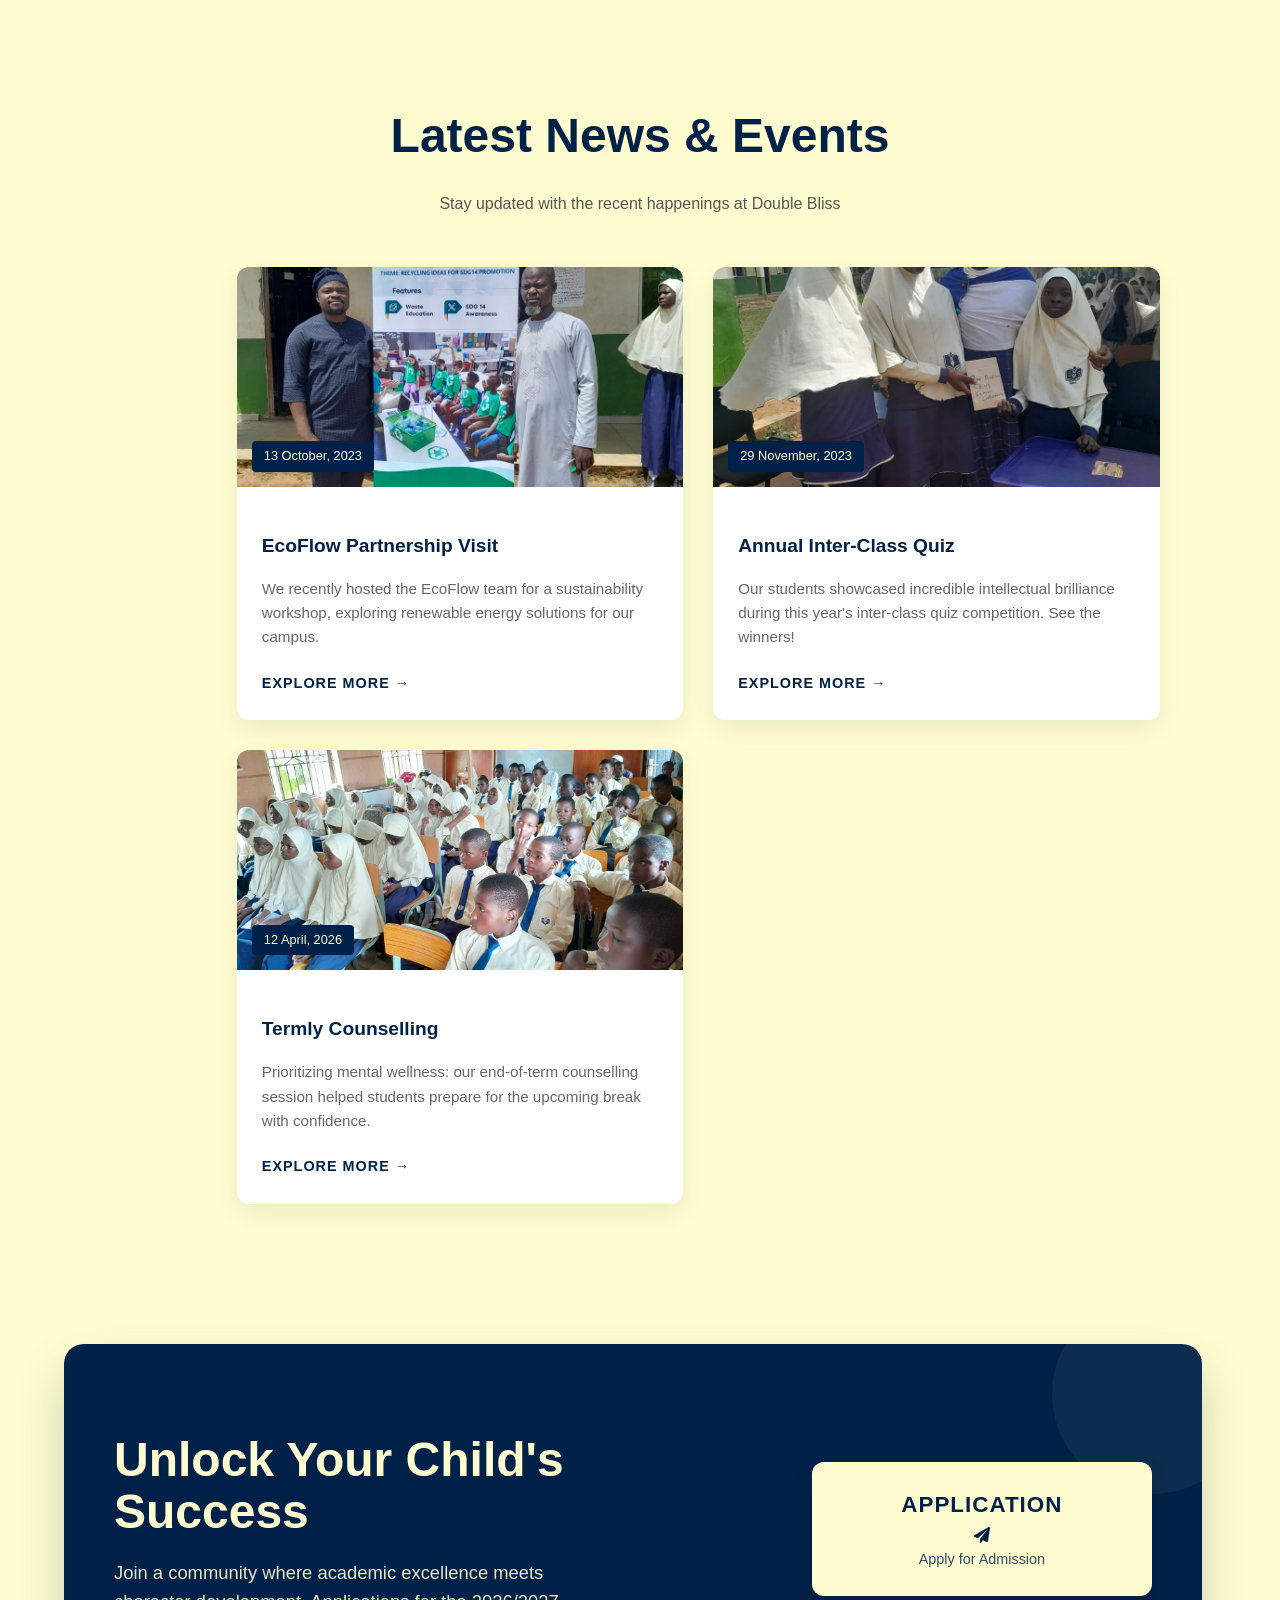
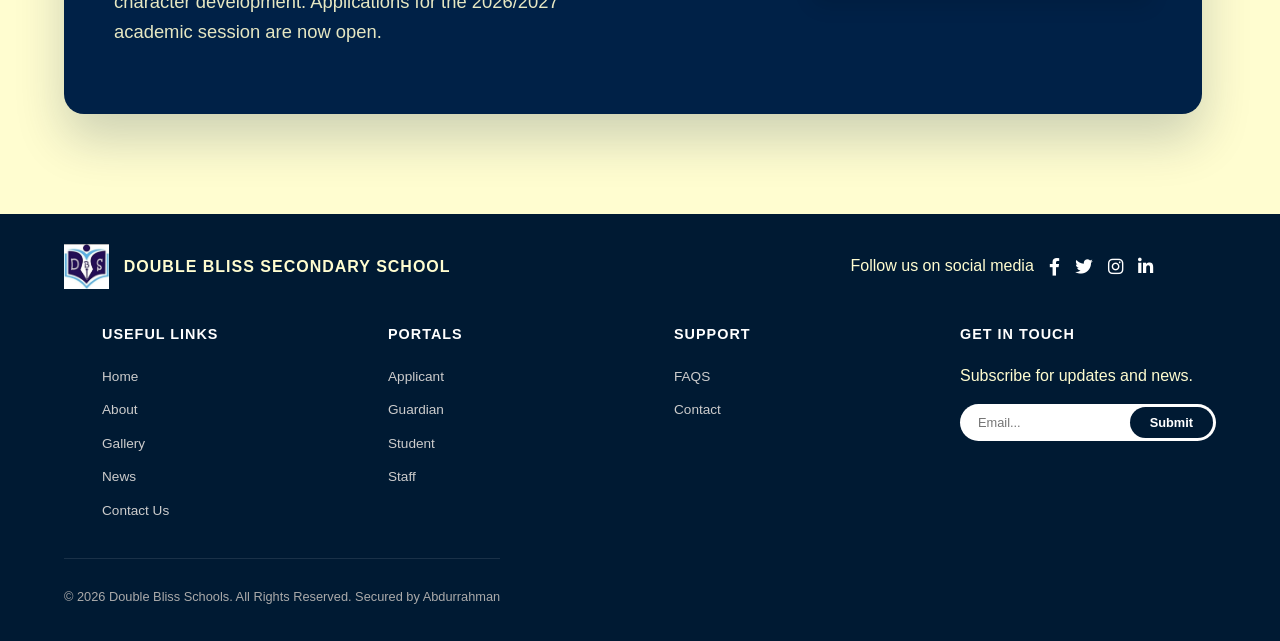
==== commit 7397dc00: "Update index.html" ====
--- a/index.html
+++ b/index.html
@@ -300,7 +300,7 @@
             </div>
         </div>
     </footer>
-<a href="https://wa.me/234XXXXXXXXXX?text=Hello%20Double%20Bliss%20Admissions%20Team%2C%20I%20am%20interested%20in%20enrolling%20my%20child.%20I%20was%20redirected%20from%20your%20website." 
+<a href="https://wa.me/2348027507002?text=Hello%20Double%20Bliss%20Admissions%20Team%2C%20I%20am%20interested%20in%20enrolling%20my%20child.%20I%20was%20redirected%20from%20your%20website." 
    class="whatsapp-fab" target="_blank">
     <span class="fab-text">Chat with Admission</span>
     <i class="fab fa-whatsapp"></i>
--- a/style.css
+++ b/style.css
@@ -1790,3 +1790,69 @@
     50% { transform: scale(1.1); opacity: 0.8; }
     100% { transform: scale(1); opacity: 1; }
 }
+
+
+
+/* --- FLOATING WHATSAPP FAB --- */
+.whatsapp-fab {
+    position: fixed;
+    bottom: 30px;
+    right: 30px;
+    background-color: #25d366; /* Official WhatsApp Green for recognition */
+    color: white;
+    display: flex;
+    align-items: center;
+    justify-content: center;
+    padding: 15px;
+    border-radius: 50px; /* Circular initially */
+    text-decoration: none;
+    box-shadow: 0 10px 25px rgba(0, 0, 0, 0.2);
+    z-index: 1000;
+    transition: all 0.4s cubic-bezier(0.175, 0.885, 0.32, 1.275);
+    overflow: hidden;
+    max-width: 55px; /* Size of the circle */
+    white-space: nowrap;
+}
+
+.whatsapp-fab i {
+    font-size: 24px;
+    min-width: 25px;
+    text-align: center;
+}
+
+.fab-text {
+    font-size: 0; /* Hidden by default */
+    opacity: 0;
+    font-weight: 700;
+    transition: all 0.3s ease;
+    margin-right: 0;
+}
+
+/* Hover State: Expands and shows text */
+.whatsapp-fab:hover {
+    max-width: 300px; /* Expands to fit text */
+    padding: 15px 25px;
+}
+
+.whatsapp-fab:hover .fab-text {
+    font-size: 1rem;
+    opacity: 1;
+    margin-right: 12px;
+}
+
+/* Optional: Pulse effect to grab attention */
+.whatsapp-fab::before {
+    content: '';
+    position: absolute;
+    width: 100%;
+    height: 100%;
+    border-radius: 50px;
+    background-color: inherit;
+    z-index: -1;
+    animation: pulseWhatsApp 2s infinite;
+}
+
+@keyframes pulseWhatsApp {
+    0% { transform: scale(1); opacity: 0.5; }
+    100% { transform: scale(1.5); opacity: 0; }
+}
--- a/responsive.css
+++ b/responsive.css
@@ -379,4 +379,23 @@
     .contact-btn {
         width: 100%;
     }
+}
+
+
+@media (max-width: 768px) {
+    .whatsapp-fab {
+        bottom: 20px;
+        right: 20px;
+        padding: 12px;
+    }
+    
+    /* On mobile, we can keep it as just the icon to save space */
+    .whatsapp-fab:hover {
+        max-width: 50px; 
+        padding: 12px;
+    }
+    
+    .whatsapp-fab:hover .fab-text {
+        display: none;
+    }
 }
